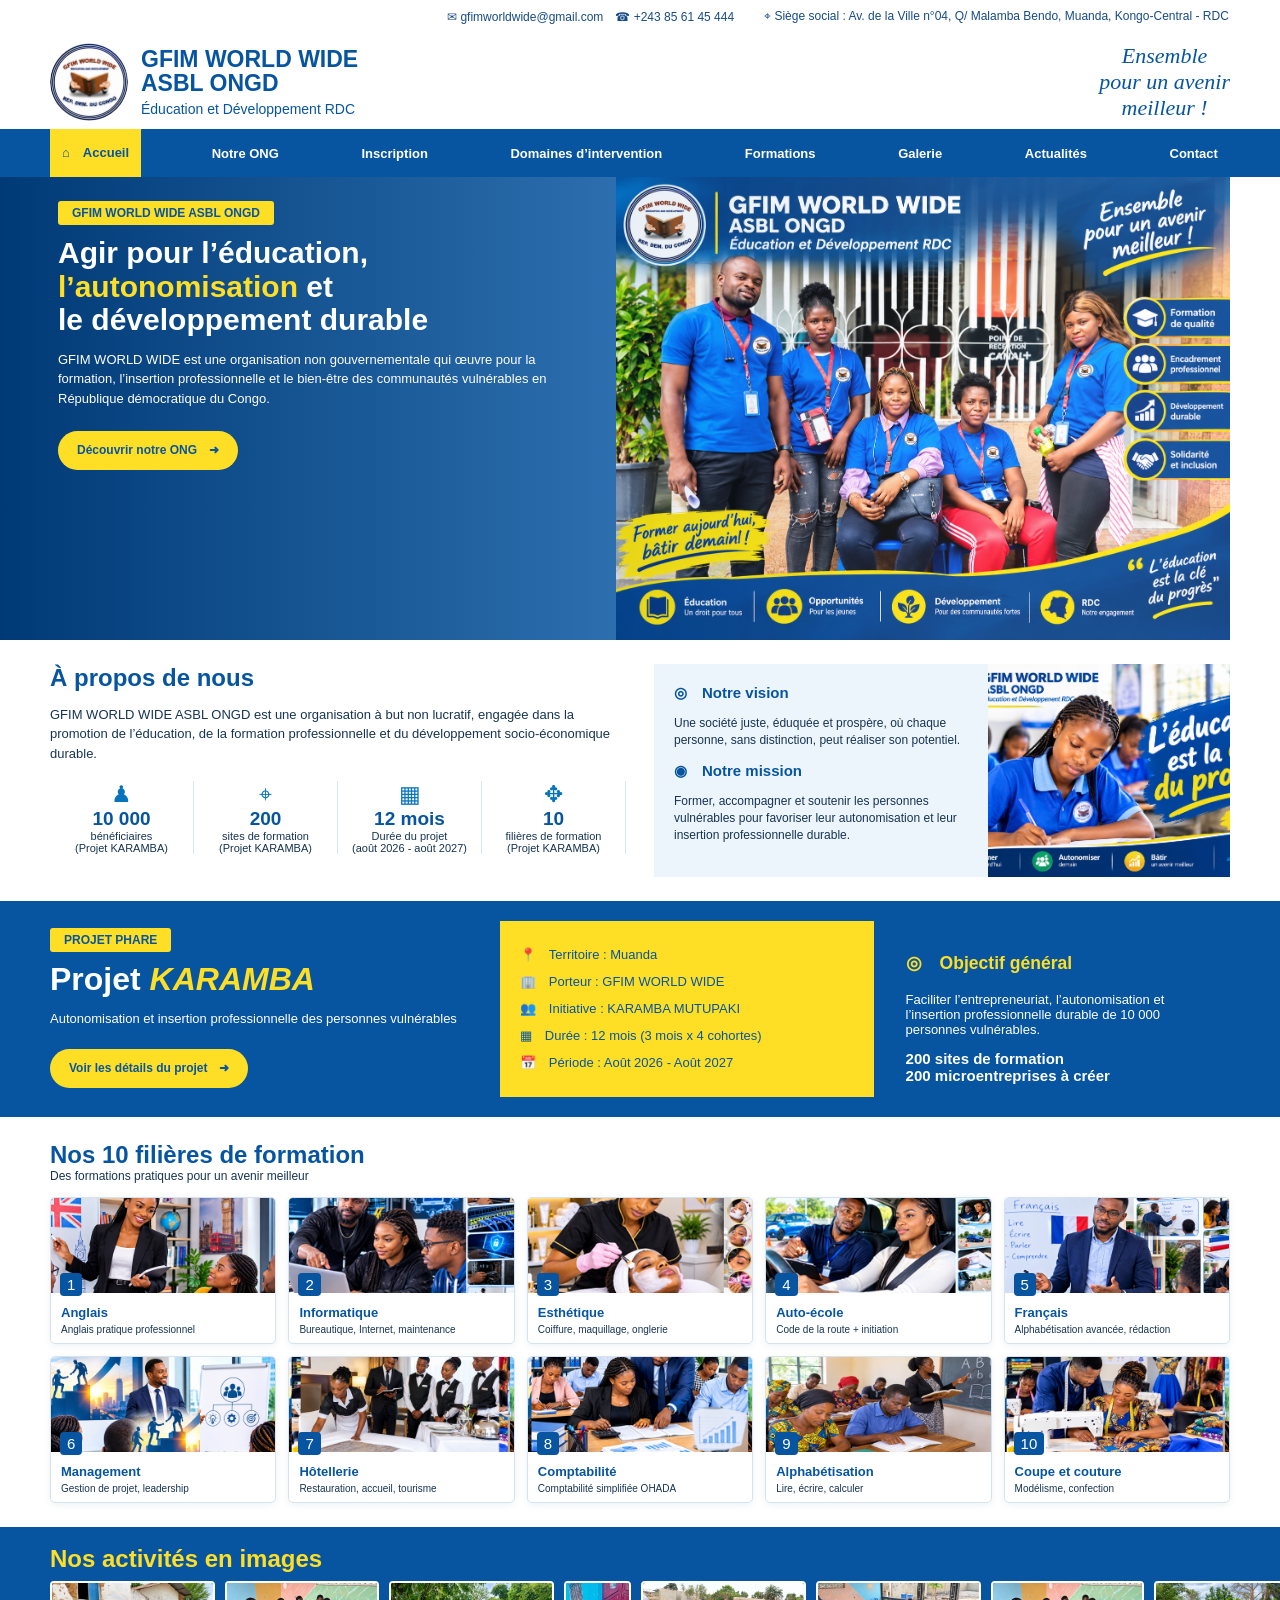
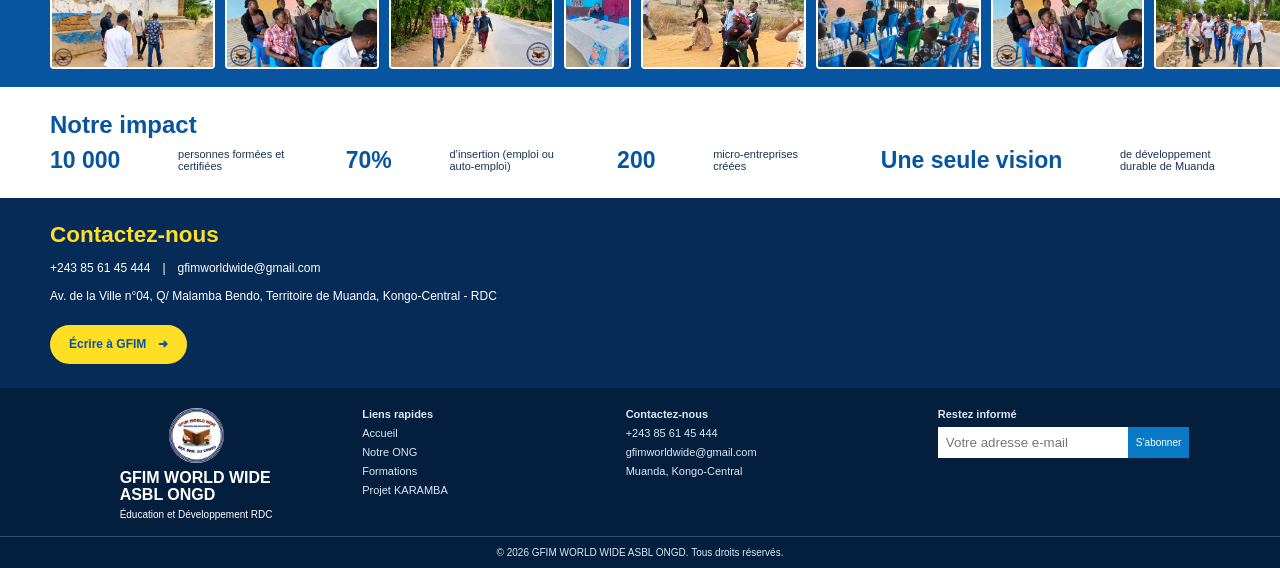
==== index.html @ 4b0d891b "Update index.html" ====
<!doctype html>
<html lang="fr">
    <head><meta charset="utf-8"><meta name="viewport" content="width=device-width,initial-scale=1">
        <meta name="theme-color" content="#0755a0"><title>GFIM WORLD WIDE | ASBL ONGD</title><link rel="stylesheet" href="css/style.css">
    </head>
    <body>
<div class="top"><div>✉ gfimworldwide@gmail.com　☎ +243 85 61 45 444</div>
<div>⌖ Siège social : Av. de la Ville n°04, Q/ Malamba Bendo, Muanda, Kongo-Central - RDC</div>
</div>
<header>
    <div class="head container">
        <a class="brand" href="#accueil">
        <img src="assets/logo-gfim.jpg">
        <span><b>GFIM WORLD WIDE<br>ASBL ONGD</b><small>Éducation et Développement RDC</small></span>
    </a>
    <div class="slogan">Ensemble<br>pour un avenir<br>meilleur !</div>
</div>
<nav>
    <div class="container navlinks">
        <a class="active" href="#accueil">⌂　Accueil</a>
        <a href="#ong">Notre ONG</a>
        <a href="inscription.html">Inscription</a>
        <a href="#domaines">Domaines d’intervention</a>
        <a href="#domaines">Formations</a>
        <a href="#galerie">Galerie</a>
        <a href="#actualites">Actualités</a>
        <a href="#contact">Contact</a>
    </div>
</nav>
</header>
<main id="accueil"><section class="hero">
    <div class="container hero-inner">
        <div class="hero-copy">
            <label>GFIM WORLD WIDE ASBL ONGD</label>
            <h1>Agir pour l’éducation,<br><em>l’autonomisation</em> et<br>le développement durable</h1>
            <p>GFIM WORLD WIDE est une organisation non gouvernementale qui œuvre pour la formation, 
                l’insertion professionnelle et le bien-être des communautés vulnérables en République démocratique du Congo.
            </p>
            <a class="btn" href="#ong">Découvrir notre ONG　➜</a>
        </div>
        <div class="hero-photo">
            <img src="assets/activite-1.jpg" alt="Équipe GFIM">
        </div>
    </div>
</section>
<section class="about container section" id="ong"><div class="about-text">
    <h2>À propos de nous</h2>
    <p>GFIM WORLD WIDE ASBL ONGD est une organisation à but non lucratif, 
        engagée dans la promotion de l’éducation, de la formation professionnelle et du développement socio-économique durable.
    </p>
    <div class="stats"><div>♟<b>10 000</b>
        <small>bénéficiaires<br>(Projet KARAMBA)</small>
    </div>
    <div>⌖<b>200</b>
        <small>sites de formation<br>(Projet KARAMBA)</small>
    </div>
    <div>▦<b>12 mois</b><small>Durée du projet<br>(août 2026 - août 2027)</small></div>
    <div>✥<b>10</b><small>filières de formation<br>(Projet KARAMBA)</small></div></div></div>
    <div class="mission">
        <div>
            <b>◎　Notre vision</b>
            <p>Une société juste, éduquée et prospère, où chaque personne, sans distinction, peut réaliser son potentiel.</p>
            <b>◉　Notre mission</b>
            <p>Former, accompagner et soutenir les personnes vulnérables pour favoriser leur autonomisation et leur insertion professionnelle durable.</p></div>
            <img src="assets/activites-4.jpg" alt="Activité éducative">
        </div>
        </section>
<section class="project" id="karamba">
    <div class="container projectgrid">
        <div><span class="tag">PROJET PHARE</span><h2>Projet <em>KARAMBA</em></h2>
            <p>Autonomisation et insertion professionnelle des personnes vulnérables</p>
            <a class="btn" href="#contact">Voir les détails du projet　➜</a></div>
            <div class="project-info"><p>📍　Territoire : Muanda</p>
                <p>🏢　Porteur : GFIM WORLD WIDE</p>
                <p>👥　Initiative : KARAMBA MUTUPAKI</p>
                <p>▦　Durée : 12 mois (3 mois x 4 cohortes)</p>
                <p>📅　Période : Août 2026 - Août 2027</p></div>
                <div class="project-goal"><h3>◎　Objectif général</h3>
                    <p>Faciliter l’entrepreneuriat, l’autonomisation et l’insertion professionnelle durable de 10 000 personnes vulnérables.</p>
                    <b>200 sites de formation<br>200 microentreprises à créer</b>
                </div>
            </div>
        </section>
<section class="container section courses" id="domaines">
    <h2>Nos 10 filières de formation</h2>
    <p class="sub">Des formations pratiques pour un avenir meilleur</p>
    <div class="course-grid">
        <article>
            <img src="assets/formation-01.jpg" alt="Formation Anglais">
            <div><span>1</span><h3>Anglais</h3><p>Anglais pratique professionnel</p>
            </div>
        </article>
        <article>
            <img src="assets/formation-02.jpg" alt="Formation Informatique">
            <div><span>2</span><h3>Informatique</h3>
                <p>Bureautique, Internet, maintenance</p>
            </div>
        </article>
        <article><img src="assets/formation-03.jpg" alt="Formation Esthétique">
            <div><span>3</span><h3>Esthétique</h3>
                <p>Coiffure, maquillage, onglerie</p>
            </div>
        </article>
        <article>
            <img src="assets/formation-04.jpg" alt="Formation Auto-école">
            <div><span>4</span><h3>Auto-école</h3>
                <p>Code de la route + initiation</p>
            </div>
        </article>
        <article>
            <img src="assets/formation-05.jpg" alt="Formation Français">
            <div><span>5</span><h3>Français</h3>
                <p>Alphabétisation avancée, rédaction</p>
            </div>
        </article>
        <article>
            <img src="assets/formation-06.jpg" alt="Formation Management">
            <div><span>6</span><h3>Management</h3>
                <p>Gestion de projet, leadership</p>
            </div>
        </article>
        <article>
            <img src="assets/formation-07.jpg" alt="Formation Hôtellerie">
            <div><span>7</span><h3>Hôtellerie</h3>
                <p>Restauration, accueil, tourisme</p>
            </div>
        </article>
        <article>
            <img src="assets/formation-08.jpg" alt="Formation Comptabilité">
            <div><span>8</span><h3>Comptabilité</h3>
                <p>Comptabilité simplifiée OHADA</p>
            </div>
        </article>
        <article>
            <img src="assets/formation-09.jpg" alt="Formation Alphabétisation">
            <div>
                <span>9</span><h3>Alphabétisation</h3>
                <p>Lire, écrire, calculer</p>
            </div>
        </article>
        <article>
            <img src="assets/formation-10.jpg" alt="Formation Coupe et couture">
            <div>
                <span>10</span><h3>Coupe et couture</h3>
                <p>Modélisme, confection</p>
            </div>
        </article>
    </div>
</section>
<section class="gallery" id="galerie" >
    <div class="container"><h2>Nos activités en images</h2>
        <div class="gallery-row" >
            <img src="assets/action-1.jpg" alt="Activité GFIM 1">
            <img src="assets/action-2.jpg" alt="Activité GFIM 2">
            <img src="assets/action-3.jpg" alt="Activité GFIM 3">
            <img src="assets/action-4.jpg" alt="Activité GFIM 4">
            <img src="assets/action-5.jpg" alt="Activité GFIM 5">
            <img src="assets/action-6.jpg" alt="Activité GFIM 6">
            <img src="assets/action-7.jpg" alt="Activité GFIM 7">
            <img src="assets/action-8.jpg" alt="Activité GFIM 7">
            <img src="assets/action-9.jpg" alt="Activité GFIM 7">
            <img src="assets/action-10.jpg" alt="Activité GFIM 7">
            <a class="btn" href="#contact">Voir toute la galerie　➜</a>
        </div>
    </div>
</section>
<section class="impact container section" id="actualites">
    <h2>Notre impact</h2>
    <div>
        <b>10 000</b><span>personnes formées et certifiées</span>
        <b>70%</b><span>d’insertion (emploi ou auto-emploi)</span>
        <b>200</b><span>micro-entreprises créées</span>
        <b>Une seule vision</b>
        <span>de développement durable de Muanda</span>
    </div>
</section>
<section class="contact" id="contact"><div class="container">
    <h2>Contactez-nous</h2>
    <p>+243 85 61 45 444　|　gfimworldwide@gmail.com</p>
    <p>Av. de la Ville n°04, Q/ Malamba Bendo, Territoire de Muanda, Kongo-Central - RDC</p>
    <a class="btn" href="mailto:gfimworldwide@gmail.com">Écrire à GFIM　➜</a>
</div>
</section>
</main>
<footer>
    <div class="container foot">
        <div class="brand">
            <img src="assets/logo-gfim.jpg">
            <span><b>GFIM WORLD WIDE<br>ASBL ONGD</b>
                <small>Éducation et Développement RDC</small>
            </span>
        </div>
        <div>
            <b>Liens rapides</b>
            <a href="#accueil">Accueil</a>
            <a href="#ong">Notre ONG</a>
            <a href="#domaines">Formations</a>
            <a href="#karamba">Projet KARAMBA</a>
        </div>
        <div>
            <b>Contactez-nous</b>
            <span>+243 85 61 45 444</span>
            <span>gfimworldwide@gmail.com</span>
            <span>Muanda, Kongo-Central</span>
        </div>
        <div>
            <b>Restez informé</b>
            <form>
                <input type="email" placeholder="Votre adresse e-mail">
                <button type="button">S’abonner</button>
            </form>
        </div>
    </div>
    <div class="copyright">© 2026 GFIM WORLD WIDE ASBL ONGD. Tous droits réservés.</div>
</footer>
<script src="script.js"></script>
</body>
</html>
---- css/style.css ----
*{box-sizing:border-box}body{margin:0;font:15px Arial,sans-serif;color:#173454}a{text-decoration:none}.container{width:min(1180px,94%);margin:auto}.top{padding:9px 4%;display:flex;justify-content:flex-end;gap:30px;color:#174b87;font-size:12px}.head{height:94px;display:flex;align-items:center;justify-content:space-between}.brand{display:flex;align-items:center;gap:13px;color:#0755a0}.brand img{width:78px;height:78px;border-radius:50%;object-fit:cover}.brand b{font-size:23px;line-height:1.05}.brand small{display:block;font-size:14px;margin-top:6px}.slogan{font:italic 22px cursive;color:#0755a0;text-align:center}nav{background:#0755a0;color:white}.navlinks{display:flex;justify-content:space-between;align-items:center}.navlinks a{color:white;padding:15px 12px;font-size:13px;font-weight:bold}.navlinks .active{background:#ffdf25;color:#0755a0}.hero{background:linear-gradient(90deg,#003a76 0%,#0755a0d9 48%,#0755a000 75%),url('assets/activite-2.jpg') center/cover;min-height:280px;color:white}.hero-inner{display:grid;grid-template-columns:48% 52%;min-height:280px;align-items:stretch}.hero-copy{padding:26px 20px 24px 8px}.hero-copy label,.tag{background:#ffdf25;color:#0755a0;padding:5px 14px;font-weight:bold;border-radius:3px;font-size:12px}.hero h1{font-size:30px;line-height:1.12;margin:16px 0 8px}.hero h1 em{color:#ffdf25;font-style:normal}.hero p{font-size:13px;line-height:1.5;max-width:500px}.hero-photo img{width:100%;height:100%;object-fit:cover;opacity:.9}.btn{display:inline-block;background:#ffdf25;color:#0755a0;padding:11px 19px;border-radius:24px;font-weight:bold;font-size:12px;margin-top:10px}.section{padding:24px 0}.about{display:grid;grid-template-columns:1fr 1fr;gap:28px}.about h2,.courses h2,.gallery h2,.impact h2{font-size:24px;color:#0755a0;margin:0 0 8px}.about-text>p{line-height:1.5;font-size:13px}.stats{display:grid;grid-template-columns:repeat(4,1fr);margin-top:18px}.stats div{text-align:center;border-right:1px solid #dce5ee;color:#0873bd;font-size:23px}.stats b,.stats small{display:block}.stats b{font-size:19px;color:#0755a0}.stats small{font-size:11px;color:#173454}.mission{background:#edf5fc;display:grid;grid-template-columns:1fr 42%;align-items:stretch}.mission>div{padding:20px}.mission b{color:#0755a0}.mission p{font-size:12px;line-height:1.45}.mission img{width:100%;height:100%;object-fit:cover;min-height:180px}.project{background:#0755a0;color:white}.projectgrid{display:grid;grid-template-columns:1.15fr 1fr .9fr;gap:20px;align-items:center;padding:20px 0}.project h2{font-size:32px;margin:14px 0 5px}.project h2 em{color:#ffdf25}.project p{font-size:13px}.project-info{background:#ffdf25;color:#0755a0;padding:16px 20px;font-size:12px}.project-info p{margin:9px 0}.project-goal{padding:12px}.project-goal h3{color:#ffdf25}.courses h2{margin-bottom:0}.sub{margin:0 0 14px;font-size:12px}.course-grid{display:grid;grid-template-columns:repeat(5,1fr);gap:12px}.course-grid article{border:1px solid #d6e3ee;border-radius:5px;overflow:hidden;box-shadow:0 2px 7px #12466b12}.course-grid img{width:100%;height:95px;object-fit:cover;display:block}.course-grid article>div{padding:8px 10px;position:relative}.course-grid article span{position:absolute;left:9px;top:-20px;background:#0755a0;color:white;border-radius:4px;padding:3px 7px}.course-grid h3{font-size:13px;color:#0755a0;margin:4px 0}.course-grid p{font-size:10px;margin:0}.gallery{background:#0755a0;color:white;padding:18px 0}.gallery h2{color:#ffdf25}.gallery-row{display:flex;gap:10px;align-items:center}.gallery-row img{width:14%;height:88px;object-fit:cover;border:2px solid #fff;border-radius:4px}.gallery-row .btn{margin-left:auto;white-space:nowrap}.impact>div{display:flex;justify-content:space-between;align-items:center;gap:15px}.impact b{font-size:23px;color:#0755a0}.impact span{font-size:11px;max-width:110px}.contact{background:#062b57;color:white;padding:24px 0}.contact h2{margin:0;color:#ffdf25}.contact p{font-size:12px}footer{background:#041e3d;color:#d9e7f4;padding:20px 0 0}.foot{display:grid;grid-template-columns:1.2fr 1fr 1.2fr 1.2fr;gap:20px}.foot>div{display:flex;flex-direction:column;gap:7px;font-size:11px}.foot a{color:#d9e7f4}.foot .brand{color:white}.foot .brand img{width:55px;height:55px}.foot .brand b{font-size:16px}.foot .brand small{font-size:10px}.foot form{display:flex}.foot input{min-width:0;width:65%;padding:8px;border:0}.foot button{background:#087ac5;color:white;border:0;padding:8px;font-size:10px}.copyright{text-align:center;border-top:1px solid #ffffff33;margin-top:16px;padding:10px;font-size:10px}@media(max-width:800px){.top{display:block;text-align:center;font-size:10px}.head{height:auto;padding:10px 0}.brand b{font-size:17px}.brand img{width:58px;height:58px}.slogan{font-size:16px}.navlinks{overflow-x:auto;justify-content:flex-start}.navlinks a{white-space:nowrap;font-size:11px}.hero-inner{grid-template-columns:1fr}.hero-photo{height:190px}.hero-copy{padding:25px 5px}.hero h1{font-size:27px}.about{grid-template-columns:1fr}.projectgrid{grid-template-columns:1fr}.course-grid{grid-template-columns:repeat(2,1fr)}.gallery-row{flex-wrap:wrap}.gallery-row img{width:30%;height:90px}.gallery-row .btn{margin:8px}.impact>div{display:grid;grid-template-columns:1fr 1fr}.foot{grid-template-columns:1fr 1fr}.mission{grid-template-columns:1fr 40%}}@media(max-width:430px){.slogan{display:none}.stats{grid-template-columns:1fr 1fr;gap:12px}.stats div:nth-child(2){border:0}.course-grid{grid-template-columns:1fr 1fr}.foot{grid-template-columns:1fr}.mission{grid-template-columns:1fr}.mission img{height:160px}.project h2{font-size:28px}}
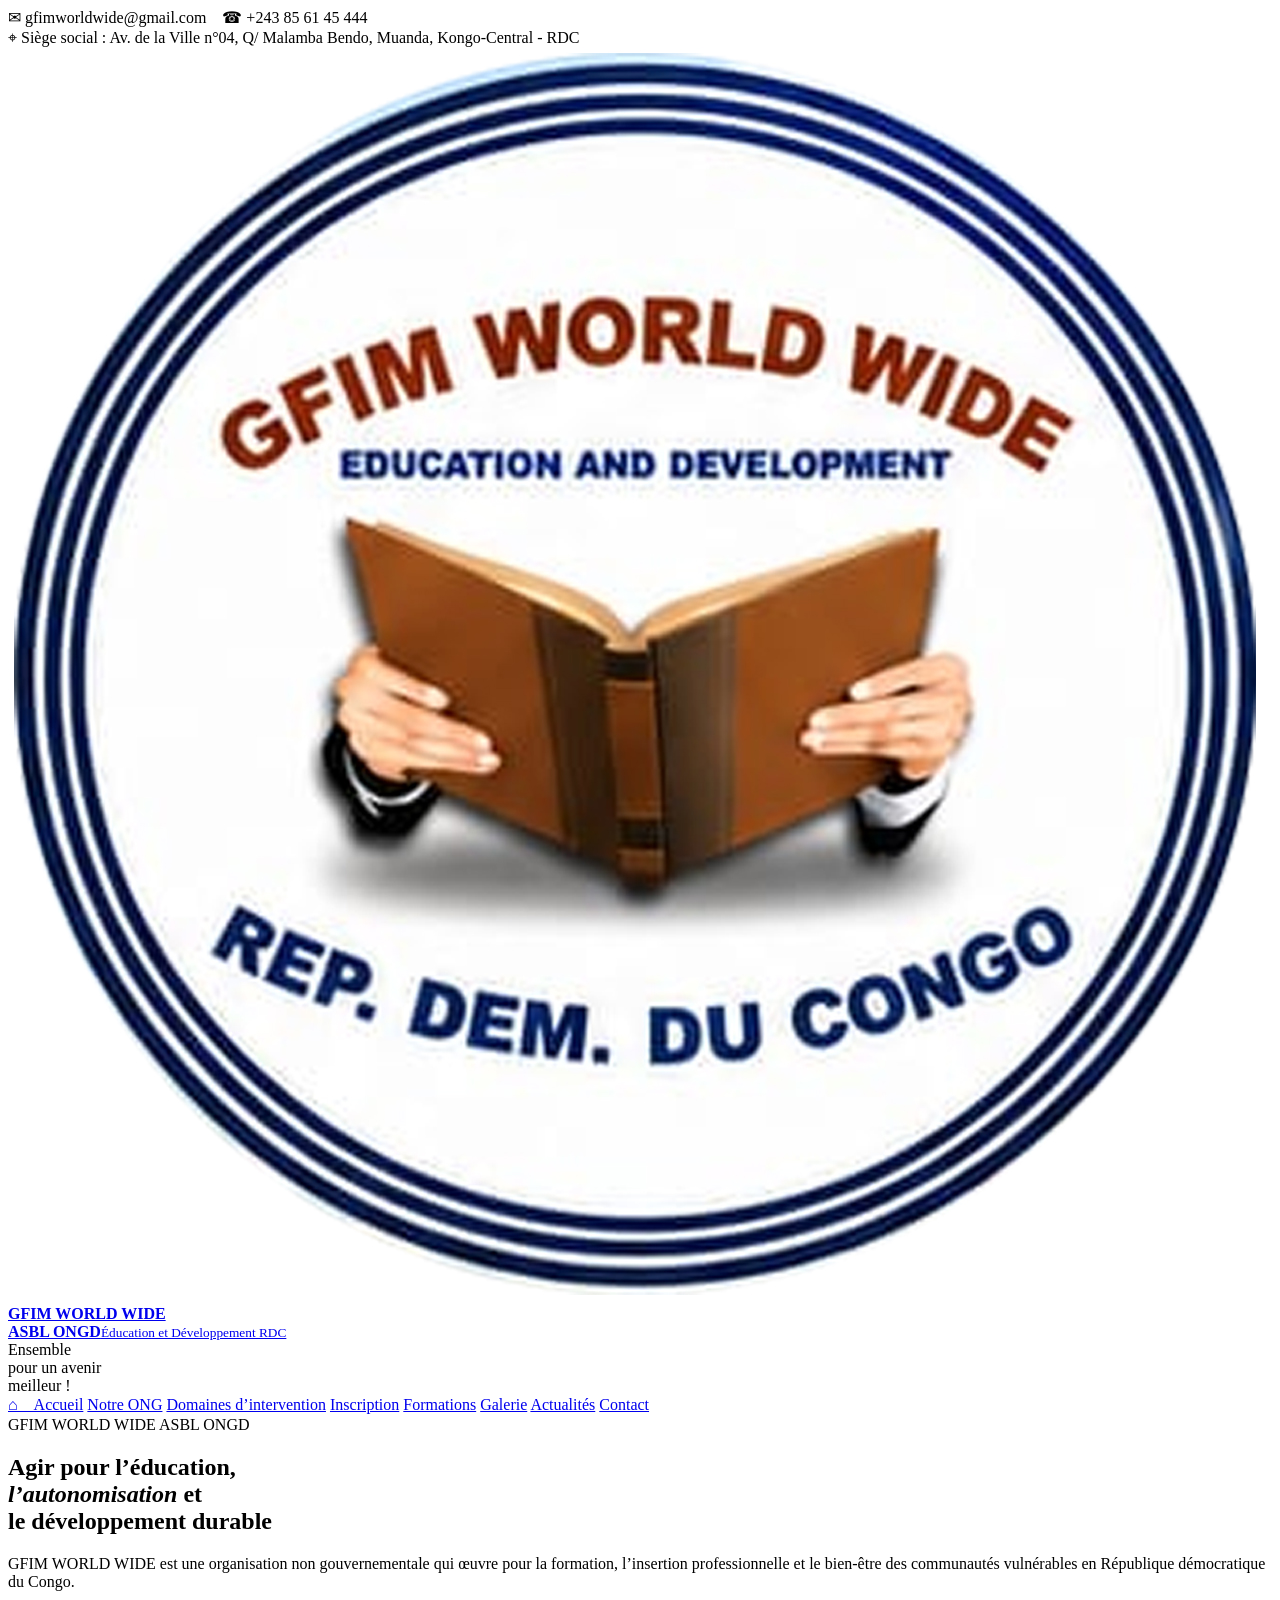
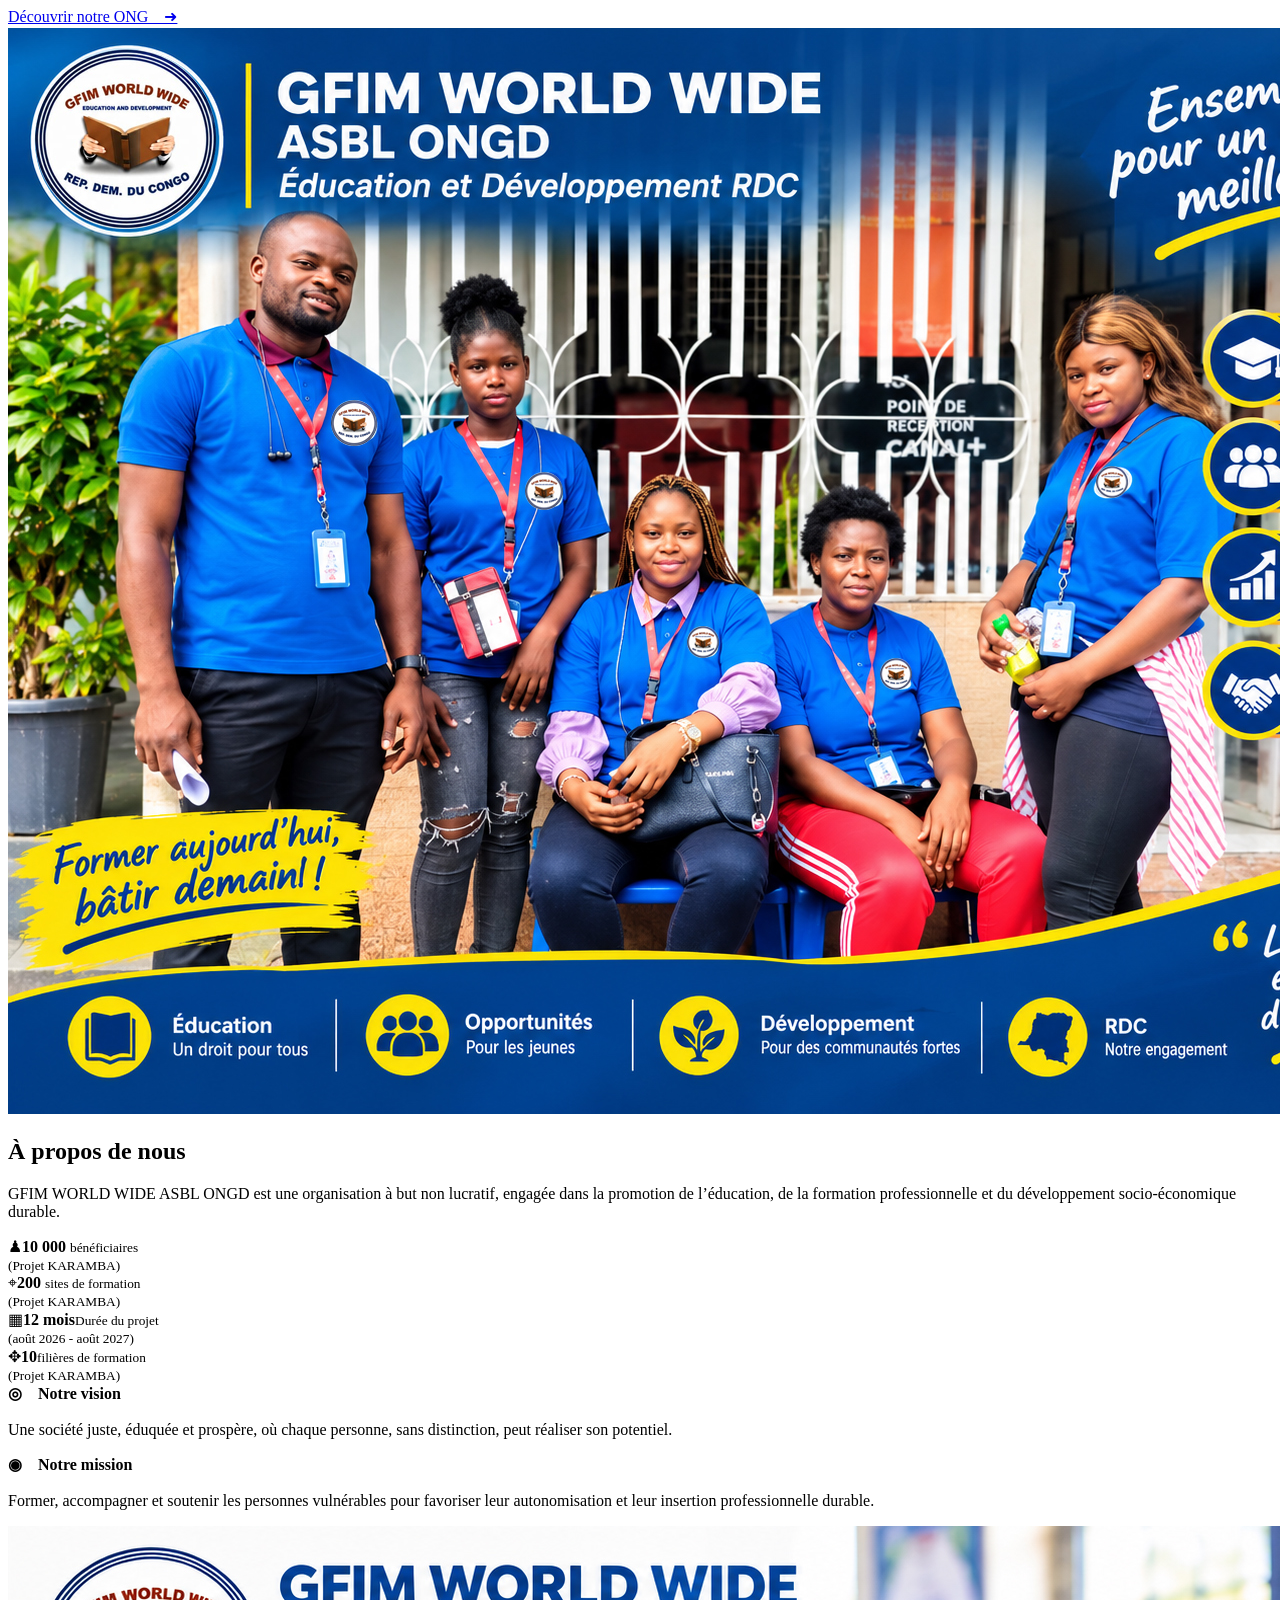
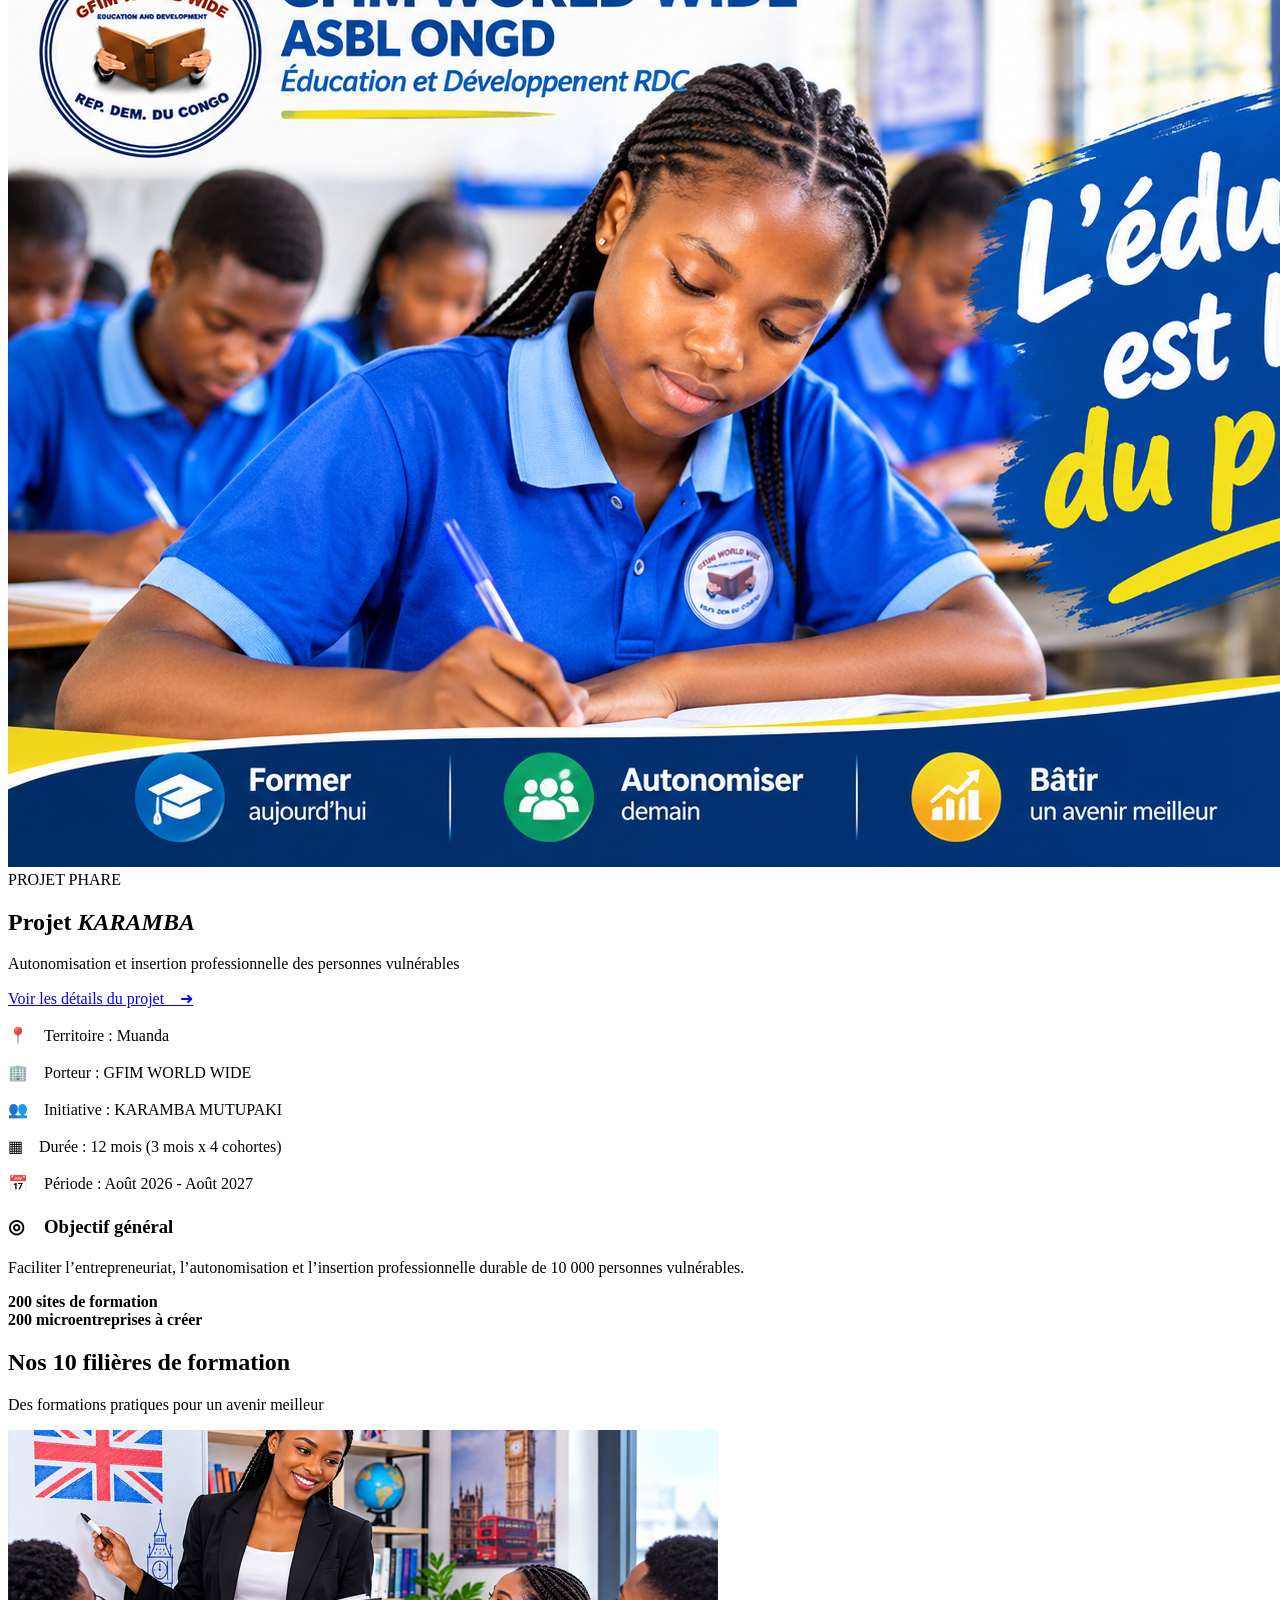
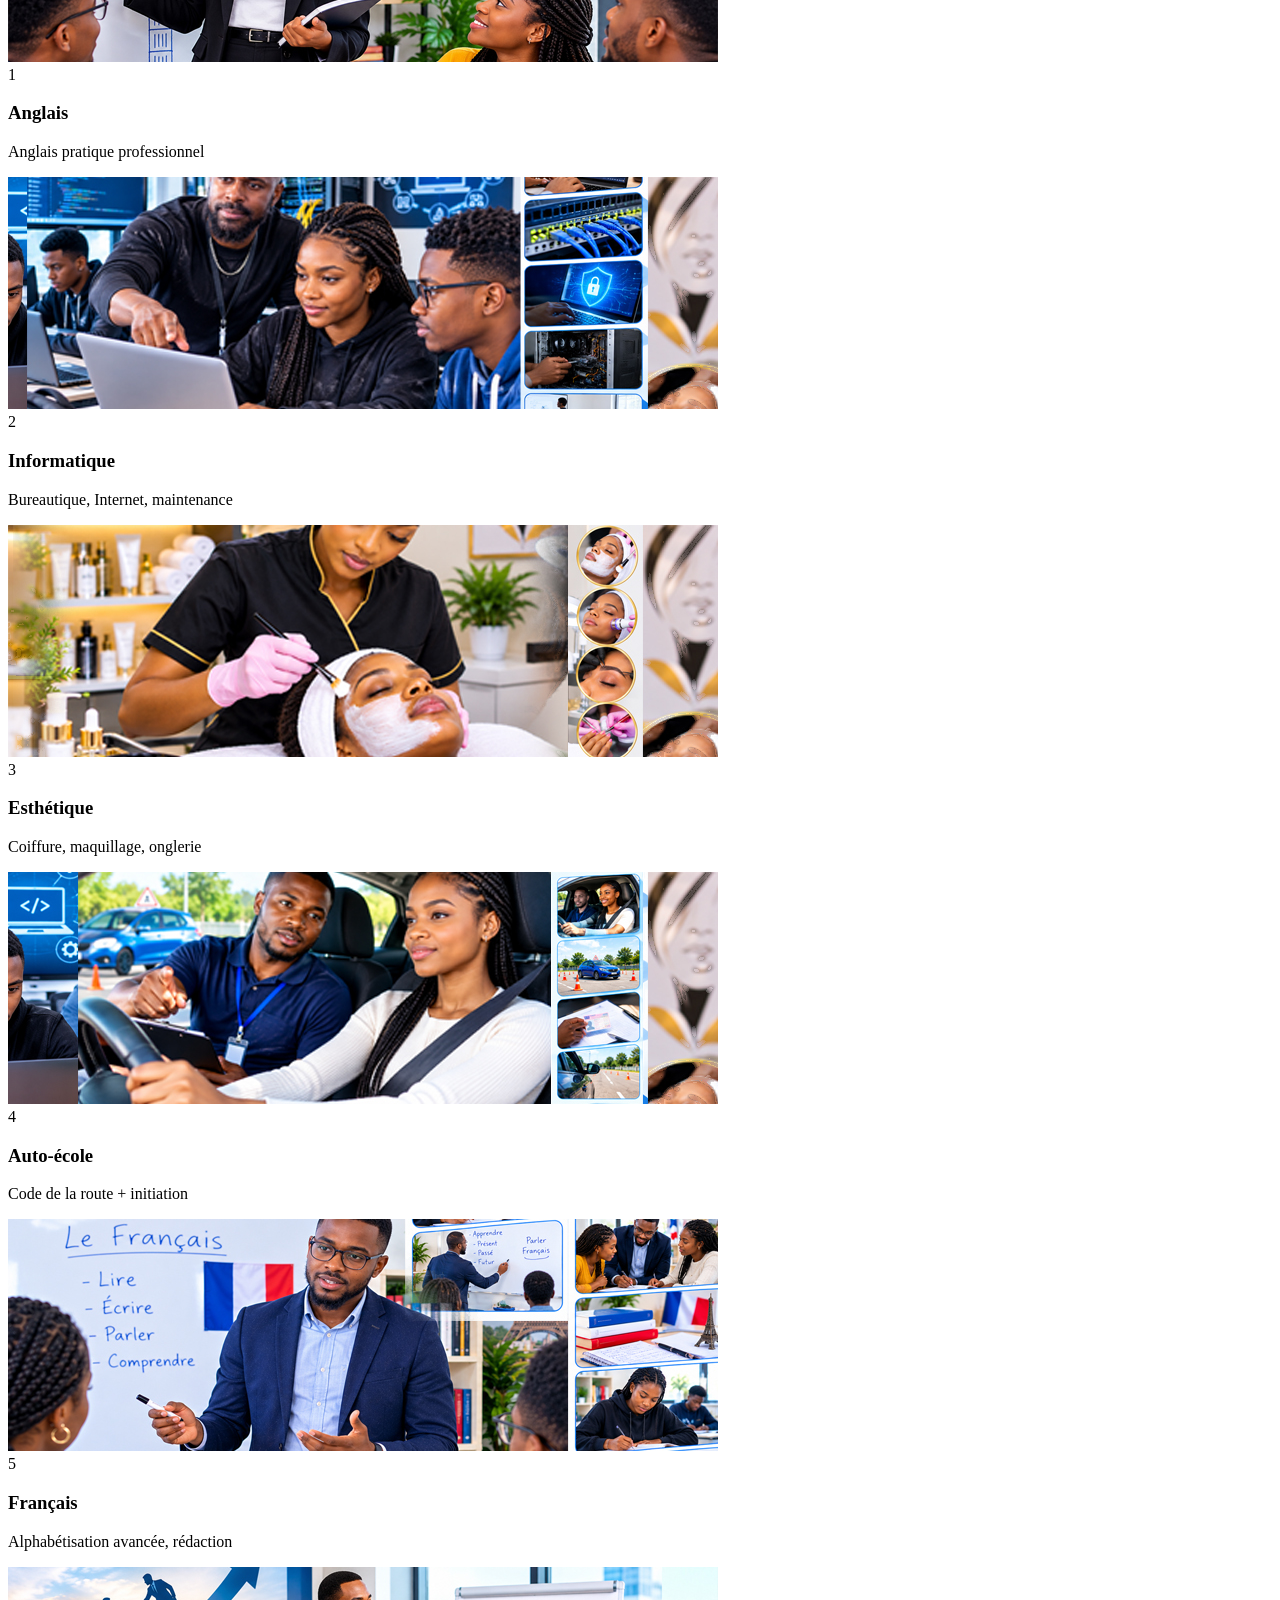
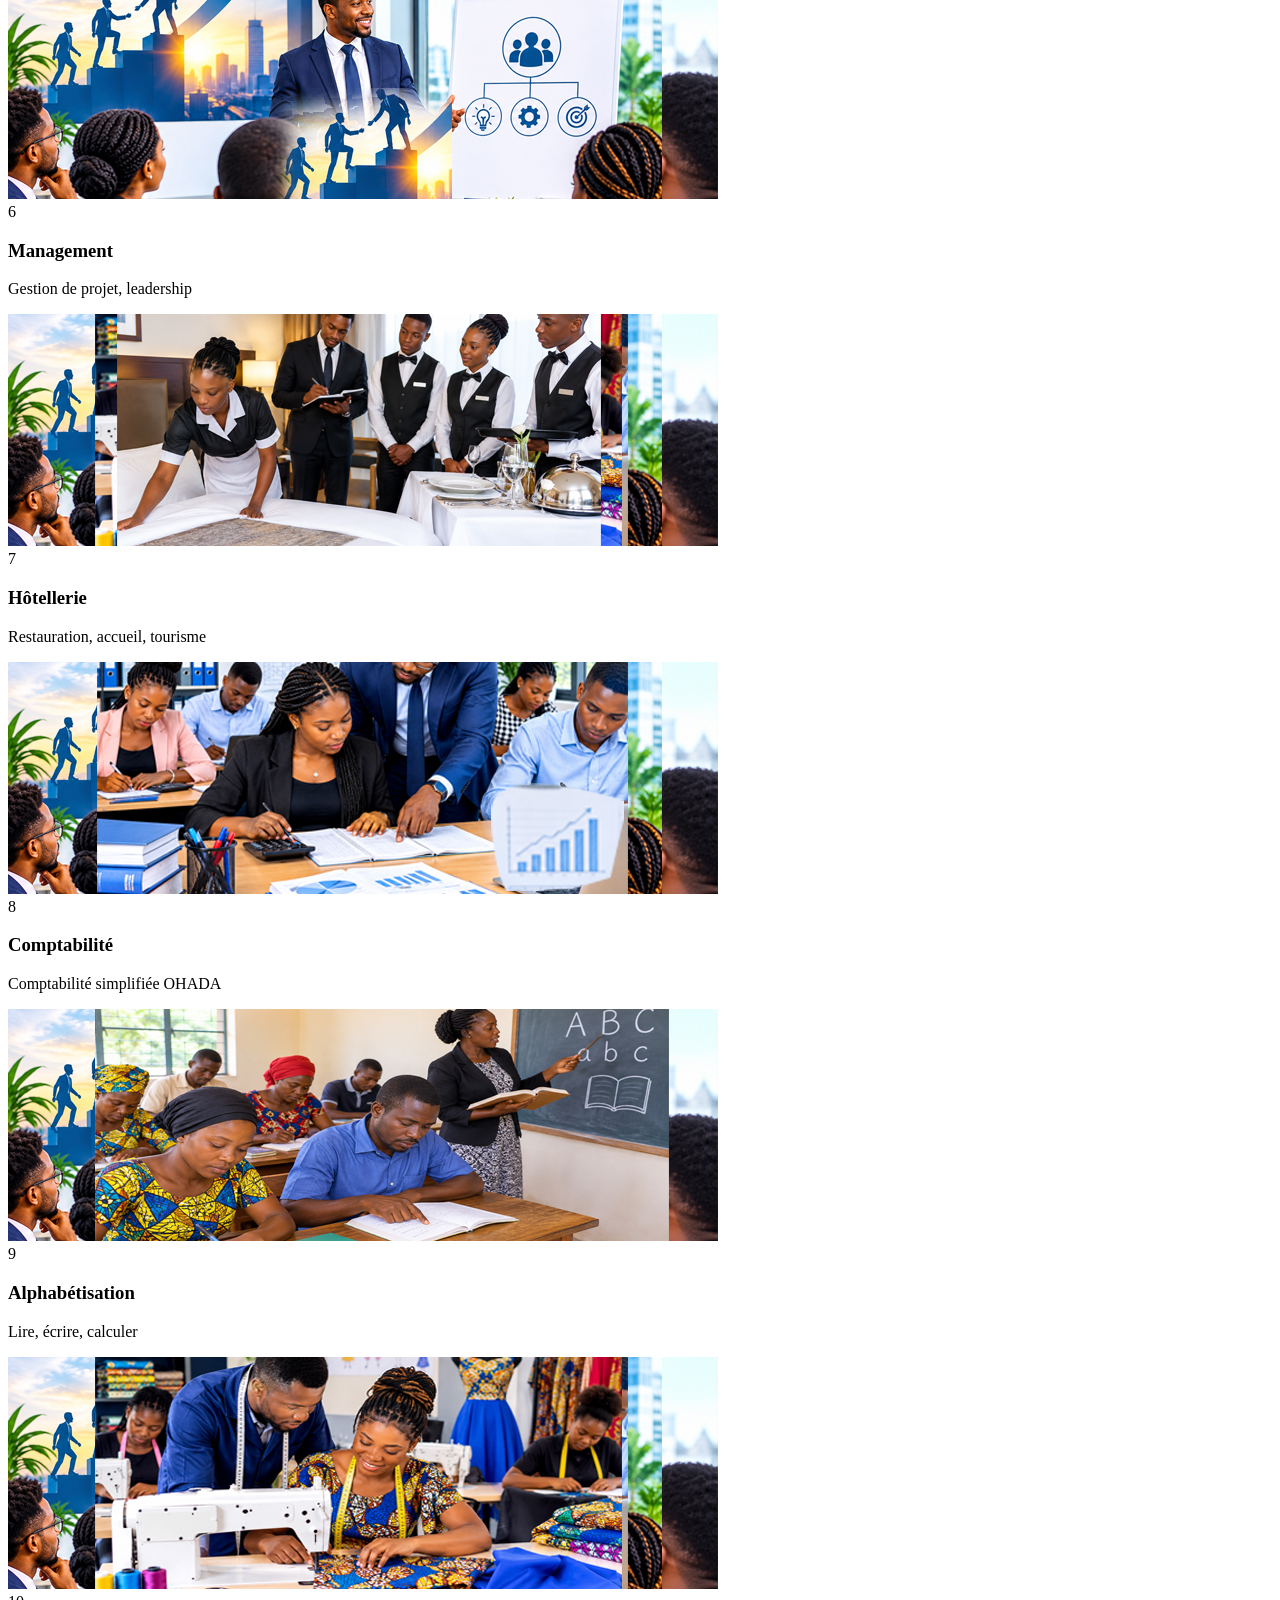
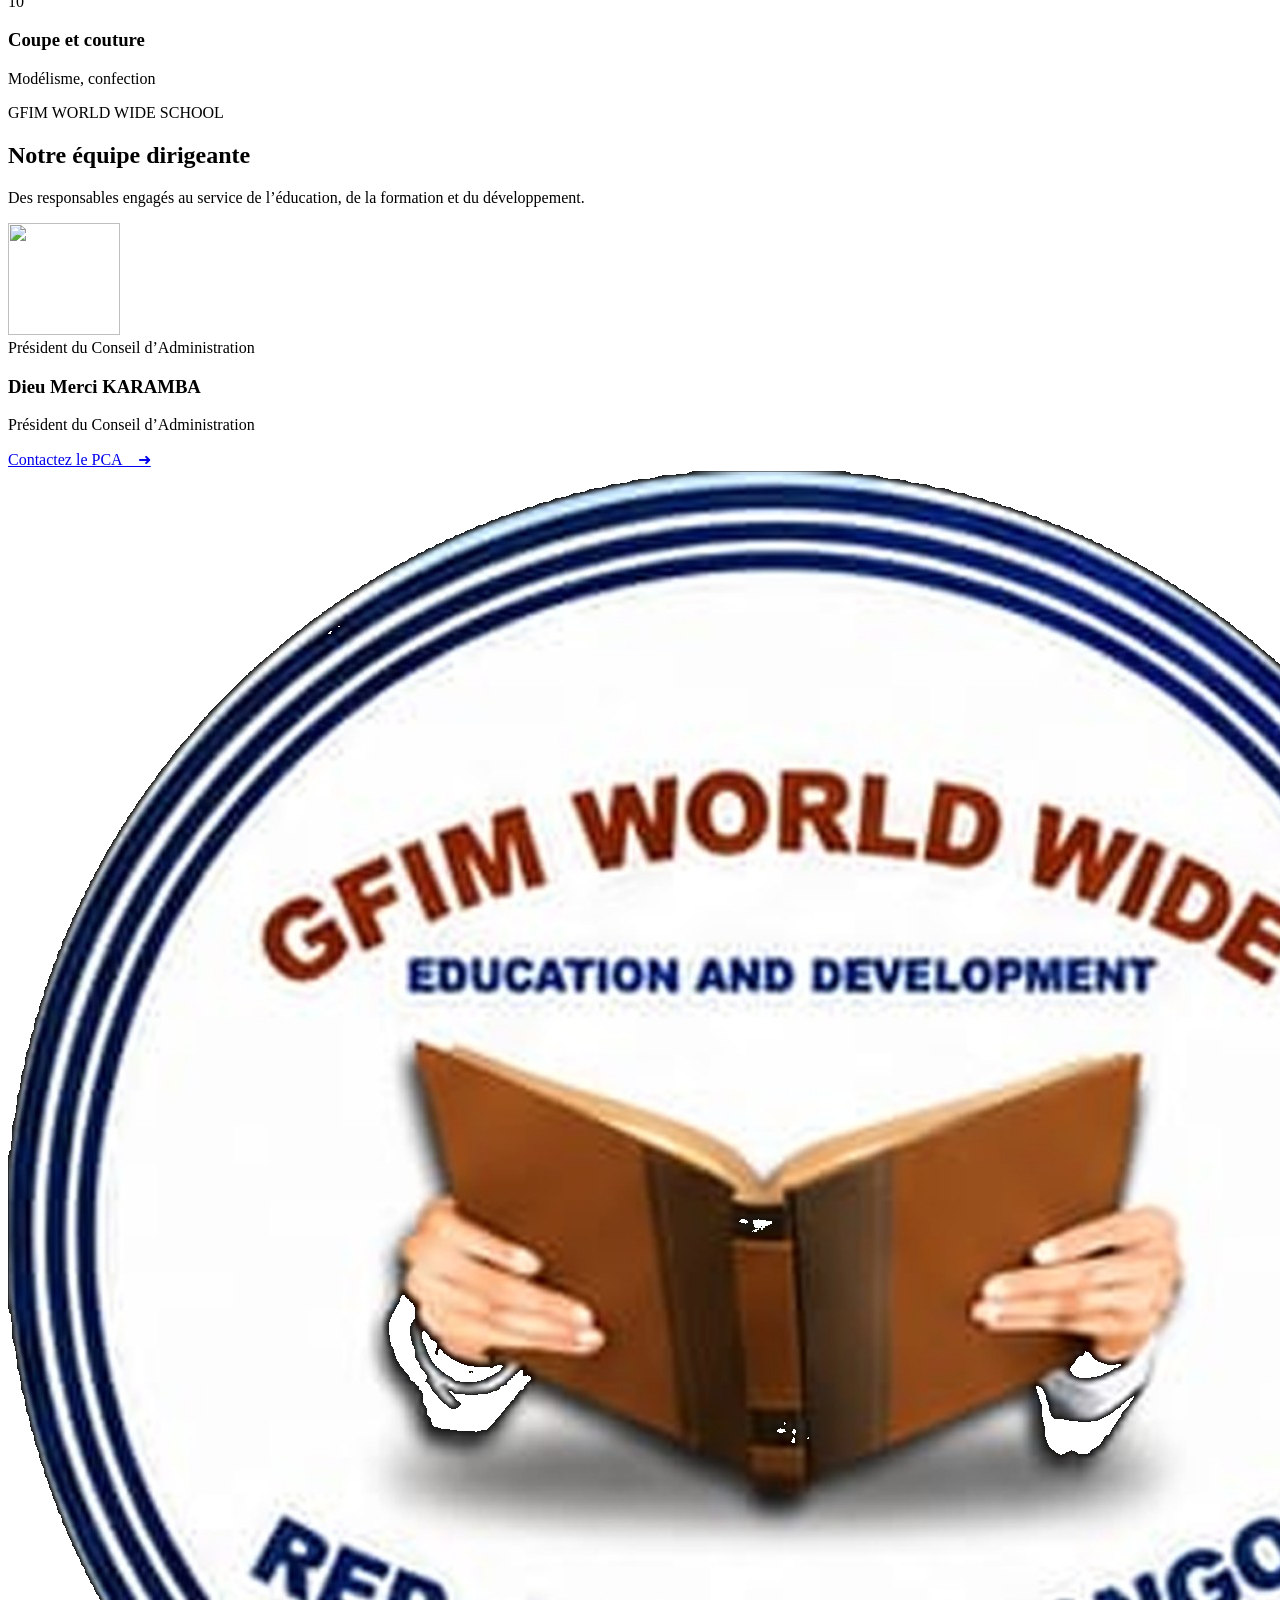
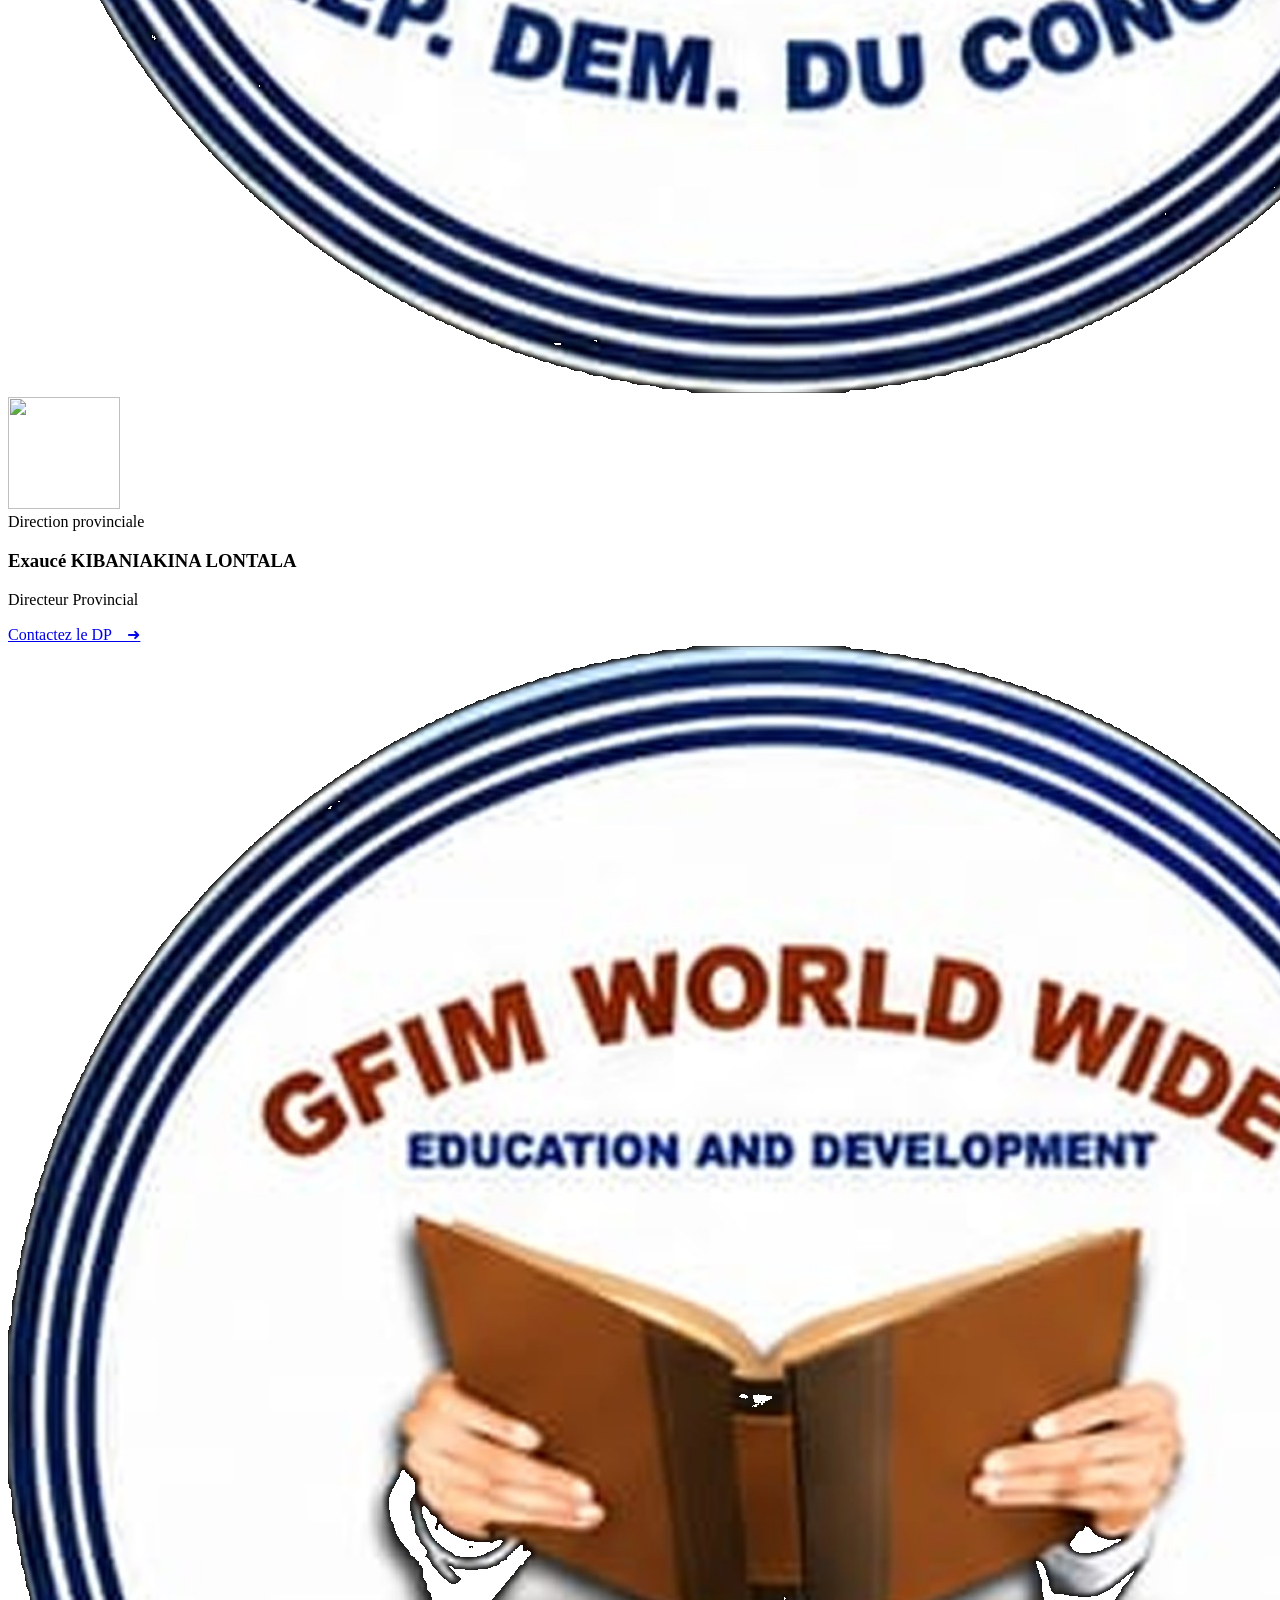
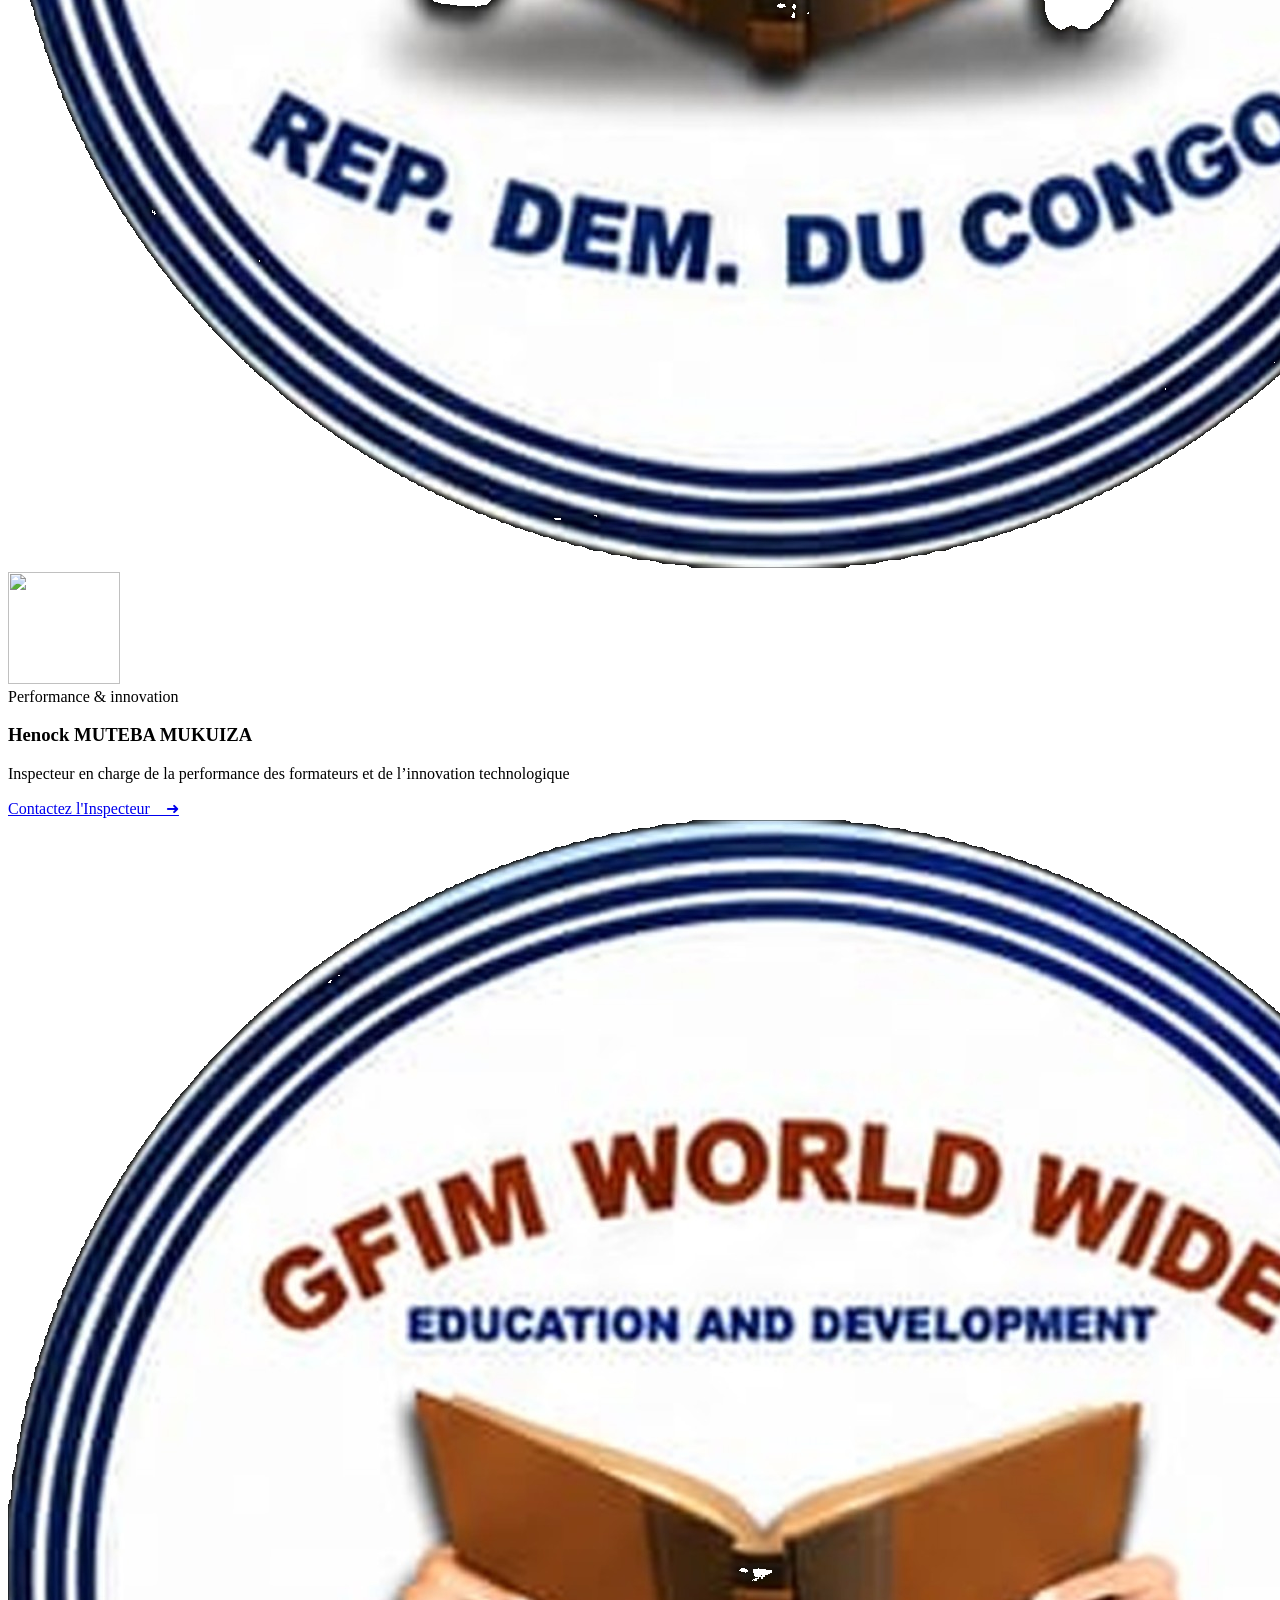
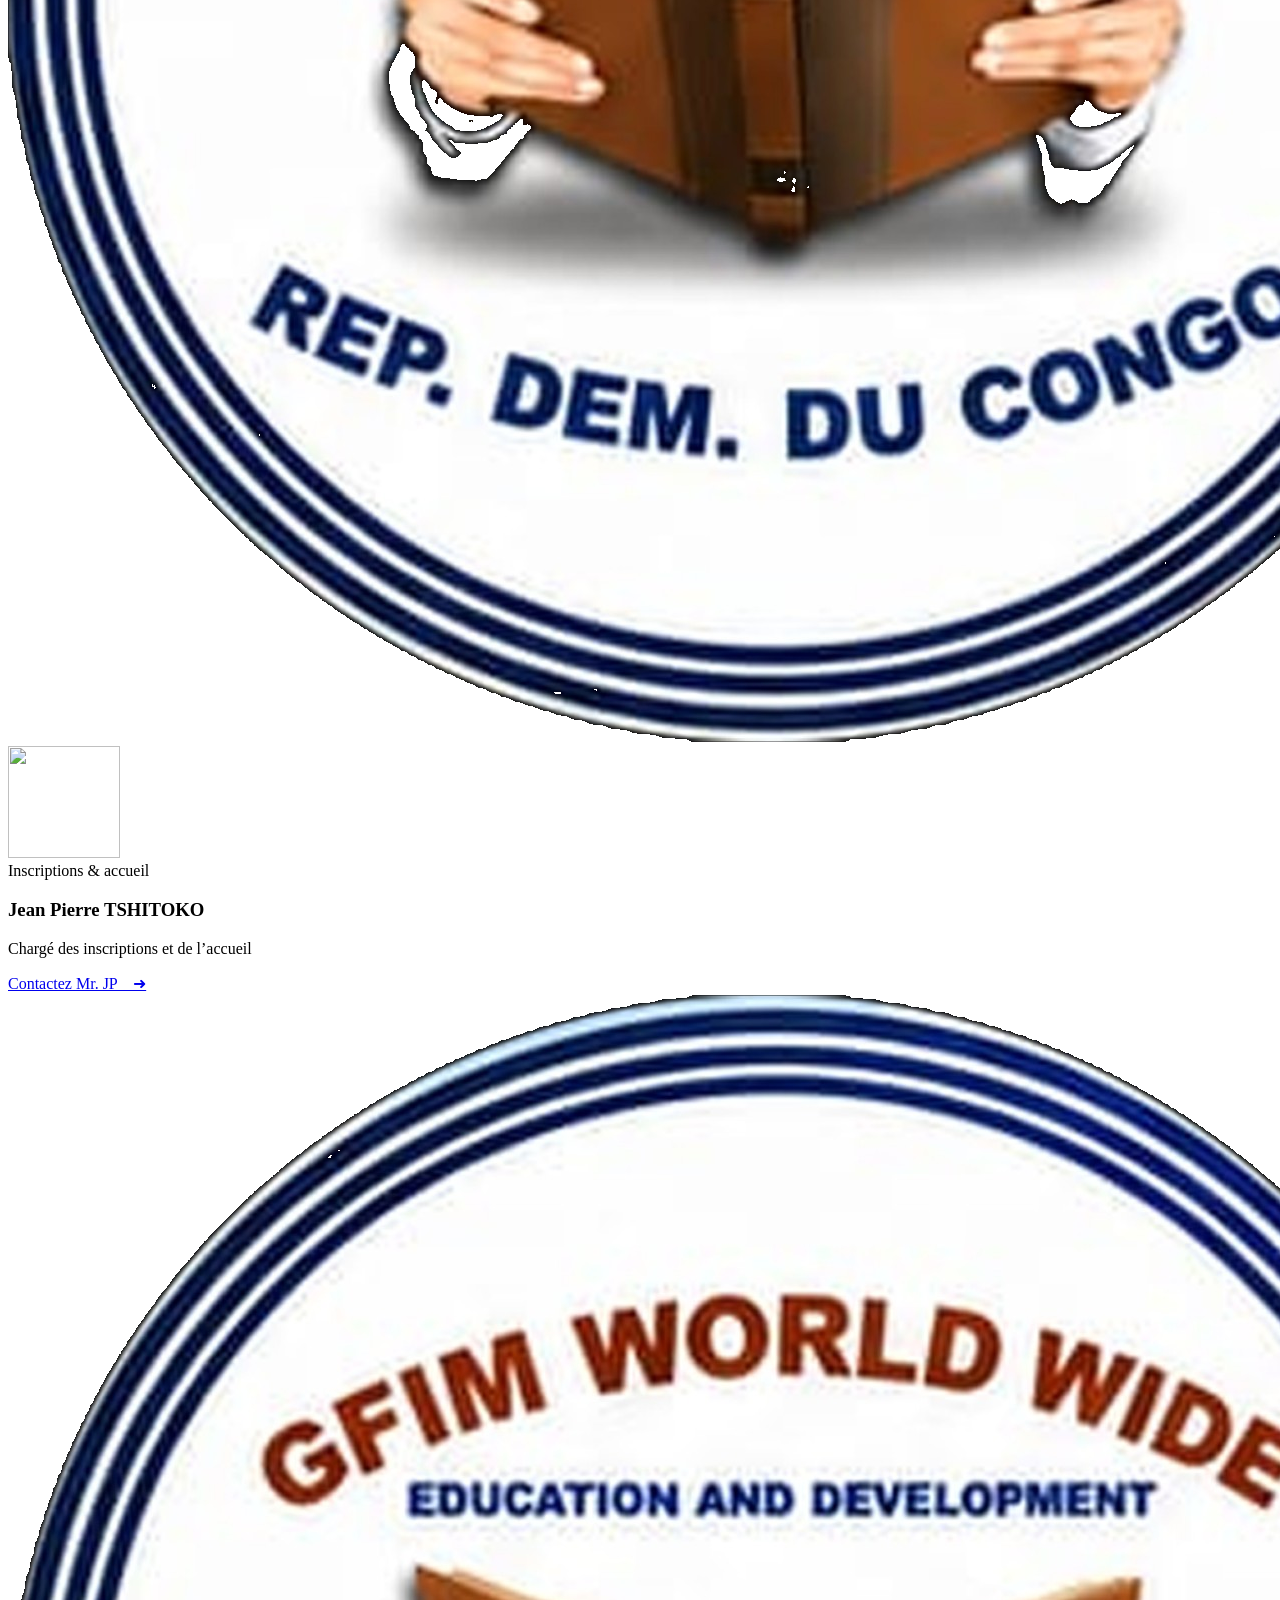
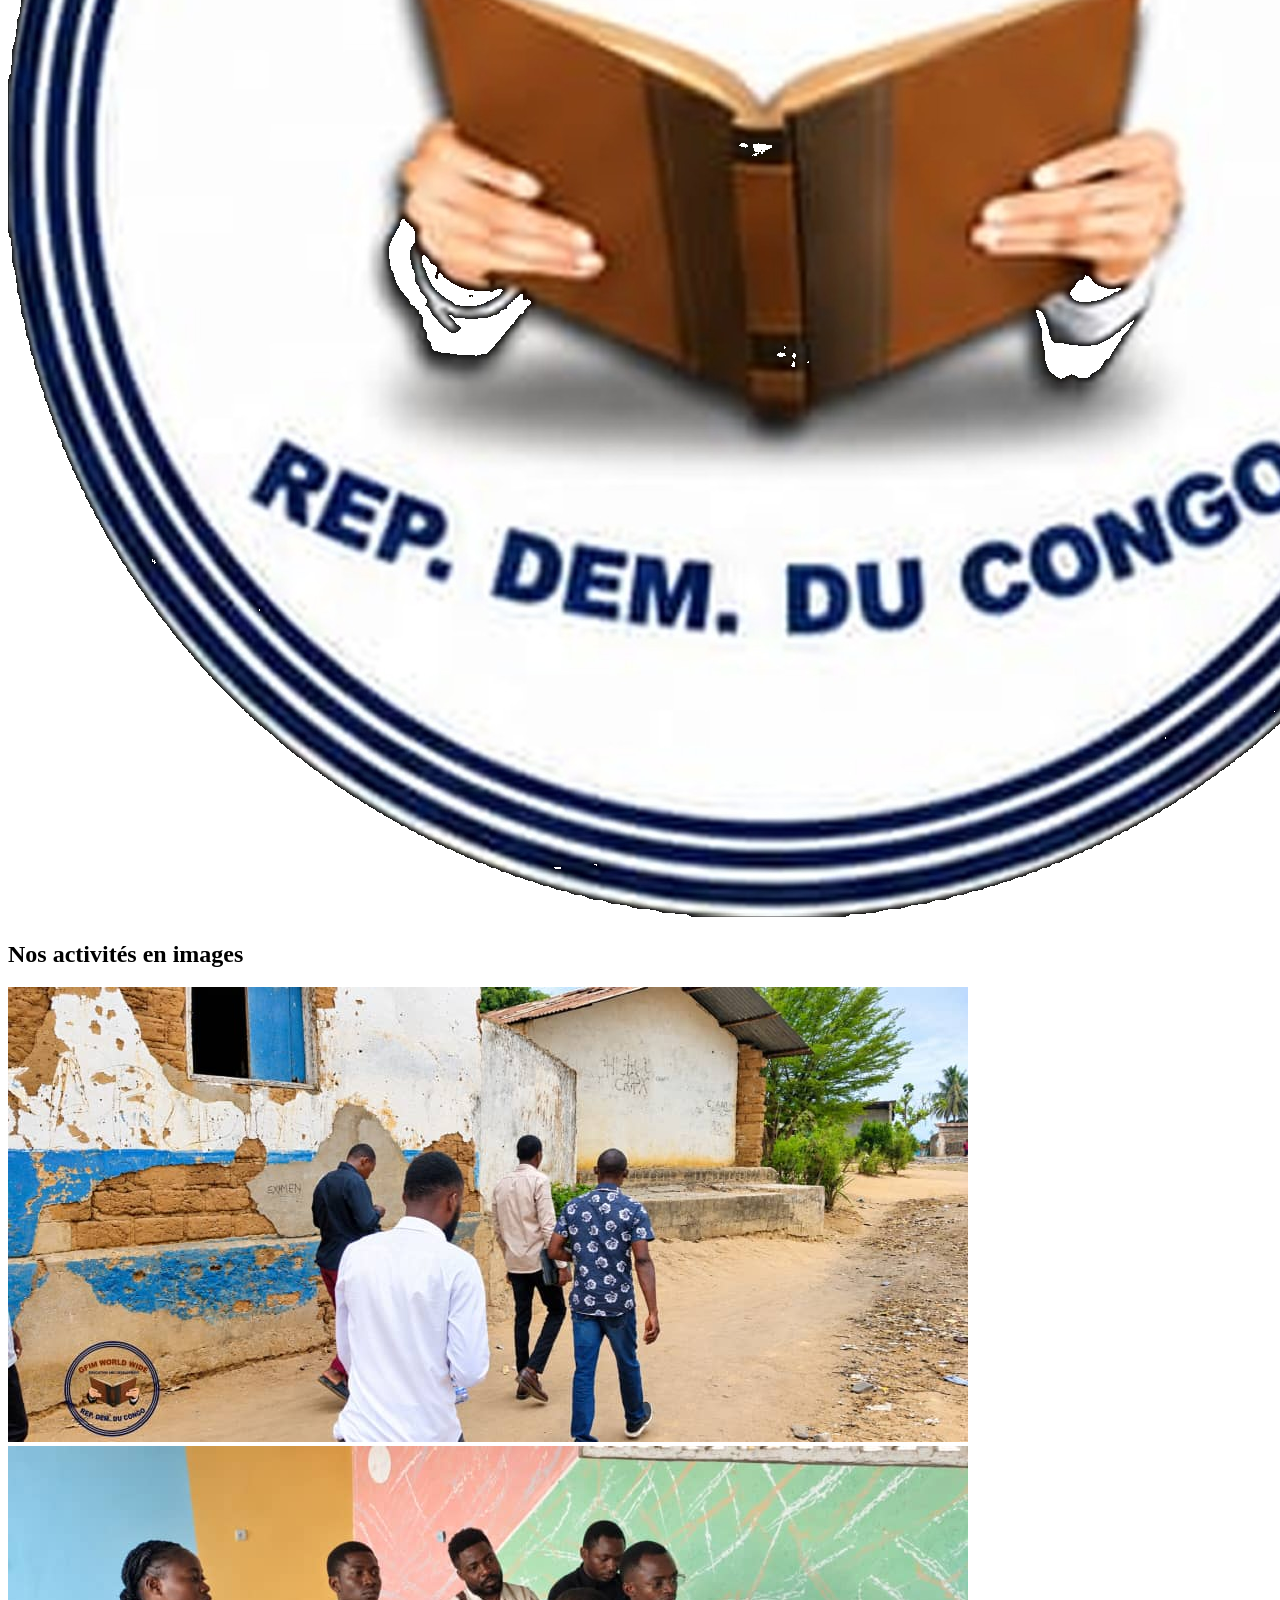
==== commit 97a582ae: "Add files via upload" ====
--- a/index.html
+++ b/index.html
@@ -19,8 +19,8 @@
     <div class="container navlinks">
         <a class="active" href="#accueil">⌂　Accueil</a>
         <a href="#ong">Notre ONG</a>
+        <a href="#domaines">Domaines d’intervention</a>
         <a href="inscription.html">Inscription</a>
-        <a href="#domaines">Domaines d’intervention</a>
         <a href="#domaines">Formations</a>
         <a href="#galerie">Galerie</a>
         <a href="#actualites">Actualités</a>
@@ -147,6 +147,72 @@
         </article>
     </div>
 </section>
+
+<section id="equipe" class="team-section">
+  <div class="container">
+    <div class="section-heading">
+      <span class="team-kicker">GFIM WORLD WIDE SCHOOL</span>
+      <h2>Notre équipe dirigeante</h2>
+      <p>Des responsables engagés au service de l’éducation, de la formation et du développement.</p>
+    </div>
+
+    <div class="team-grid">
+      <article class="team-card team-president">
+        <div class="team-photo initials">
+            <div class="brand" ><img style="width: 112px;height: 112px;" src="assets/pca.png"></div>
+        </div>
+        
+        <div class="team-content">
+          <span class="team-role">Président du Conseil d’Administration</span>
+          <h3>Dieu Merci KARAMBA</h3>
+          <p>Président du Conseil d’Administration</p>
+          <a class="btn" href="https://wa.me/243856145444">Contactez le PCA　➜</a>
+        </div>
+        <img src="assets/gfim-logo.png" alt="Logo GFIM" class="team-logo">
+      </article>
+
+      <article class="team-card">
+        <div class="team-photo initials">
+            <div class="brand" ><img style="width: 112px;height: 112px;" src="assets/dp.jpg"></div>
+        </div>
+        <div class="team-content">
+          <span class="team-role">Direction provinciale</span>
+          <h3>Exaucé KIBANIAKINA LONTALA</h3>
+          <p>Directeur Provincial</p>
+          <a class="btn" href="https://wa.me/243894552663">Contactez le DP　➜</a>
+        </div>
+        <img src="assets/gfim-logo.png" alt="Logo GFIM" class="team-logo">
+      </article>
+
+      <article class="team-card">
+        <div class="team-photo initials">
+            <div class="brand" ><img style="width: 112px;height: 112px;" src="assets/heno.png"></div>
+        </div>
+        <div class="team-content">
+          <span class="team-role">Performance &amp; innovation</span>
+          <h3>Henock MUTEBA MUKUIZA</h3>
+          <p>Inspecteur en charge de la performance des formateurs et de l’innovation technologique</p>
+          <a class="btn" href="https://wa.me/243971390573">Contactez l'Inspecteur　➜</a>
+        </div>
+        <img src="assets/gfim-logo.png" alt="Logo GFIM" class="team-logo">
+      </article>
+
+      <article class="team-card">
+        <div class="team-photo initials">
+            <div class="brand" ><img style="width: 112px;height: 112px;" src="assets/jp.jpg"></div>
+        </div>
+        <div class="team-content">
+          <span class="team-role">Inscriptions &amp; accueil</span>
+          <h3>Jean Pierre TSHITOKO</h3>
+          <p>Chargé des inscriptions et de l’accueil</p>
+          <a class="btn" href="https://wa.me/243990908190">Contactez Mr. JP　➜</a>
+        </div>
+        <img src="assets/gfim-logo.png" alt="Logo GFIM" class="team-logo">
+      </article>
+    </div>
+  </div>
+</section>
+
 <section class="gallery" id="galerie" >
     <div class="container"><h2>Nos activités en images</h2>
         <div class="gallery-row" >
@@ -215,4 +281,4 @@
 </footer>
 <script src="script.js"></script>
 </body>
-</html>
+</html>
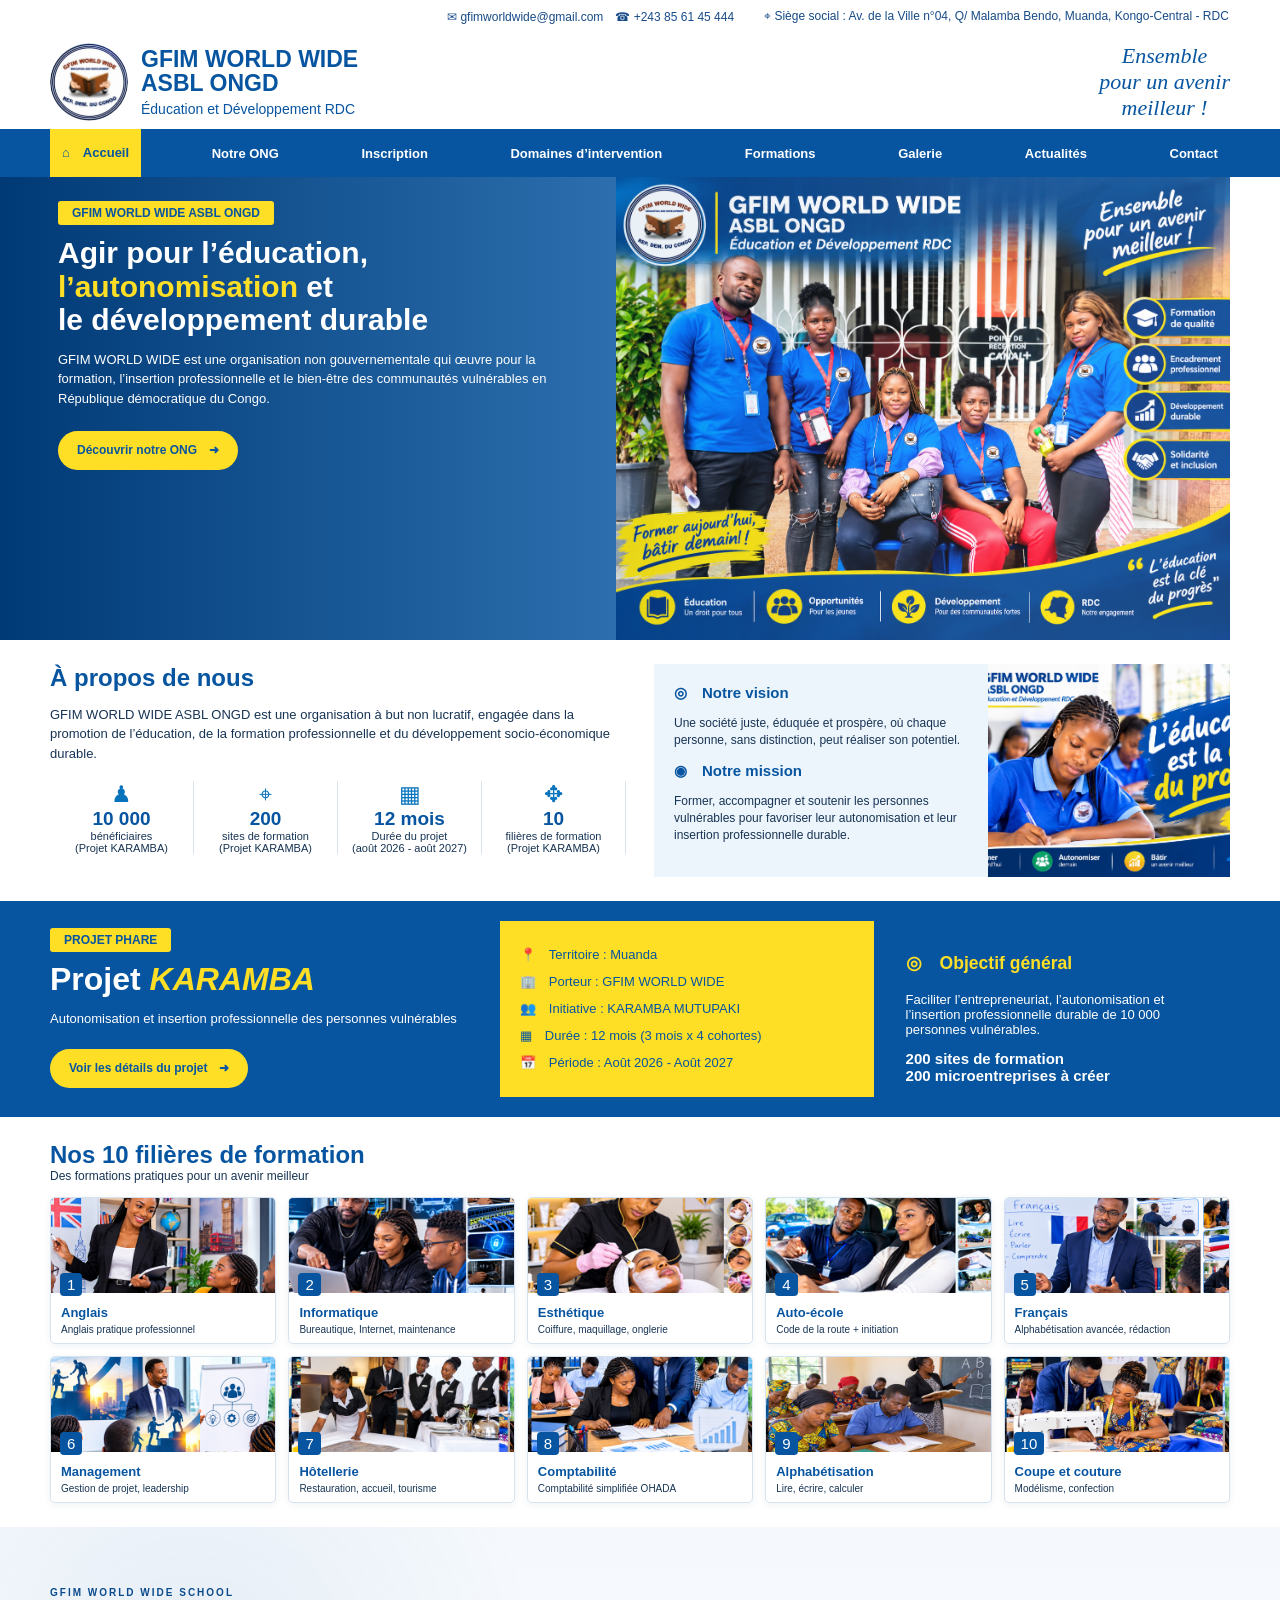
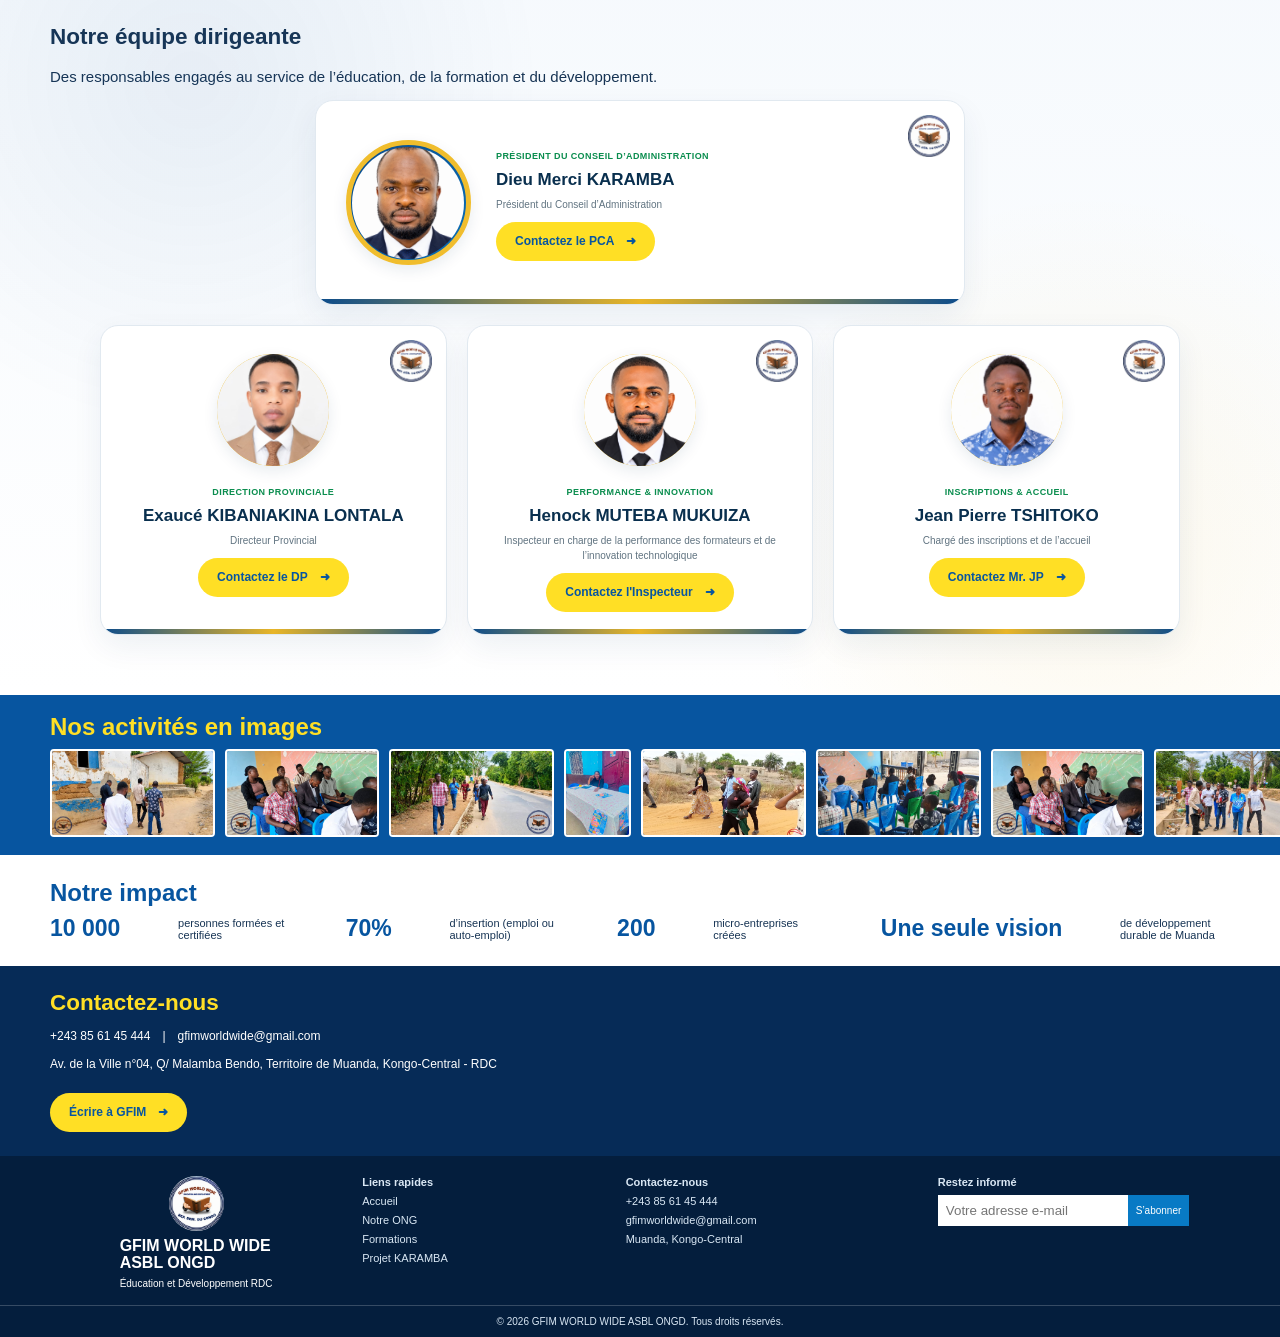
==== commit ea95fa75: "Update index.html" ====
--- a/index.html
+++ b/index.html
@@ -19,8 +19,8 @@
     <div class="container navlinks">
         <a class="active" href="#accueil">⌂　Accueil</a>
         <a href="#ong">Notre ONG</a>
+        <a href="inscription.html">Inscription</a>
         <a href="#domaines">Domaines d’intervention</a>
-        <a href="inscription.html">Inscription</a>
         <a href="#domaines">Formations</a>
         <a href="#galerie">Galerie</a>
         <a href="#actualites">Actualités</a>
@@ -281,4 +281,4 @@
 </footer>
 <script src="script.js"></script>
 </body>
-</html>+</html>
--- a/css/style.css
+++ b/css/style.css
@@ -0,0 +1,21 @@
+*{box-sizing:border-box}body{margin:0;font:15px Arial,sans-serif;color:#173454}a{text-decoration:none}.container{width:min(1180px,94%);margin:auto}.top{padding:9px 4%;display:flex;justify-content:flex-end;gap:30px;color:#174b87;font-size:12px}.head{height:94px;display:flex;align-items:center;justify-content:space-between}.brand{display:flex;align-items:center;gap:13px;color:#0755a0}.brand img{width:78px;height:78px;border-radius:50%;object-fit:cover}.brand b{font-size:23px;line-height:1.05}.brand small{display:block;font-size:14px;margin-top:6px}.slogan{font:italic 22px cursive;color:#0755a0;text-align:center}nav{background:#0755a0;color:white}.navlinks{display:flex;justify-content:space-between;align-items:center}.navlinks a{color:white;padding:15px 12px;font-size:13px;font-weight:bold}.navlinks .active{background:#ffdf25;color:#0755a0}.hero{background:linear-gradient(90deg,#003a76 0%,#0755a0d9 48%,#0755a000 75%),url('assets/activite-2.jpg') center/cover;min-height:280px;color:white}.hero-inner{display:grid;grid-template-columns:48% 52%;min-height:280px;align-items:stretch}.hero-copy{padding:26px 20px 24px 8px}.hero-copy label,.tag{background:#ffdf25;color:#0755a0;padding:5px 14px;font-weight:bold;border-radius:3px;font-size:12px}.hero h1{font-size:30px;line-height:1.12;margin:16px 0 8px}.hero h1 em{color:#ffdf25;font-style:normal}.hero p{font-size:13px;line-height:1.5;max-width:500px}.hero-photo img{width:100%;height:100%;object-fit:cover;opacity:.9}.btn{display:inline-block;background:#ffdf25;color:#0755a0;padding:11px 19px;border-radius:24px;font-weight:bold;font-size:12px;margin-top:10px}.section{padding:24px 0}.about{display:grid;grid-template-columns:1fr 1fr;gap:28px}.about h2,.courses h2,.gallery h2,.impact h2{font-size:24px;color:#0755a0;margin:0 0 8px}.about-text>p{line-height:1.5;font-size:13px}.stats{display:grid;grid-template-columns:repeat(4,1fr);margin-top:18px}.stats div{text-align:center;border-right:1px solid #dce5ee;color:#0873bd;font-size:23px}.stats b,.stats small{display:block}.stats b{font-size:19px;color:#0755a0}.stats small{font-size:11px;color:#173454}.mission{background:#edf5fc;display:grid;grid-template-columns:1fr 42%;align-items:stretch}.mission>div{padding:20px}.mission b{color:#0755a0}.mission p{font-size:12px;line-height:1.45}.mission img{width:100%;height:100%;object-fit:cover;min-height:180px}.project{background:#0755a0;color:white}.projectgrid{display:grid;grid-template-columns:1.15fr 1fr .9fr;gap:20px;align-items:center;padding:20px 0}.project h2{font-size:32px;margin:14px 0 5px}.project h2 em{color:#ffdf25}.project p{font-size:13px}.project-info{background:#ffdf25;color:#0755a0;padding:16px 20px;font-size:12px}.project-info p{margin:9px 0}.project-goal{padding:12px}.project-goal h3{color:#ffdf25}.courses h2{margin-bottom:0}.sub{margin:0 0 14px;font-size:12px}.course-grid{display:grid;grid-template-columns:repeat(5,1fr);gap:12px}.course-grid article{border:1px solid #d6e3ee;border-radius:5px;overflow:hidden;box-shadow:0 2px 7px #12466b12}.course-grid img{width:100%;height:95px;object-fit:cover;display:block}.course-grid article>div{padding:8px 10px;position:relative}.course-grid article span{position:absolute;left:9px;top:-20px;background:#0755a0;color:white;border-radius:4px;padding:3px 7px}.course-grid h3{font-size:13px;color:#0755a0;margin:4px 0}.course-grid p{font-size:10px;margin:0}.gallery{background:#0755a0;color:white;padding:18px 0}.gallery h2{color:#ffdf25}.gallery-row{display:flex;gap:10px;align-items:center}.gallery-row img{width:14%;height:88px;object-fit:cover;border:2px solid #fff;border-radius:4px}.gallery-row .btn{margin-left:auto;white-space:nowrap}.impact>div{display:flex;justify-content:space-between;align-items:center;gap:15px}.impact b{font-size:23px;color:#0755a0}.impact span{font-size:11px;max-width:110px}.contact{background:#062b57;color:white;padding:24px 0}.contact h2{margin:0;color:#ffdf25}.contact p{font-size:12px}footer{background:#041e3d;color:#d9e7f4;padding:20px 0 0}.foot{display:grid;grid-template-columns:1.2fr 1fr 1.2fr 1.2fr;gap:20px}.foot>div{display:flex;flex-direction:column;gap:7px;font-size:11px}.foot a{color:#d9e7f4}.foot .brand{color:white}.foot .brand img{width:55px;height:55px}.foot .brand b{font-size:16px}.foot .brand small{font-size:10px}.foot form{display:flex}.foot input{min-width:0;width:65%;padding:8px;border:0}.foot button{background:#087ac5;color:white;border:0;padding:8px;font-size:10px}.copyright{text-align:center;border-top:1px solid #ffffff33;margin-top:16px;padding:10px;font-size:10px}@media(max-width:800px){.top{display:block;text-align:center;font-size:10px}.head{height:auto;padding:10px 0}.brand b{font-size:17px}.brand img{width:58px;height:58px}.slogan{font-size:16px}.navlinks{overflow-x:auto;justify-content:flex-start}.navlinks a{white-space:nowrap;font-size:11px}.hero-inner{grid-template-columns:1fr}.hero-photo{height:190px}.hero-copy{padding:25px 5px}.hero h1{font-size:27px}.about{grid-template-columns:1fr}.projectgrid{grid-template-columns:1fr}.course-grid{grid-template-columns:repeat(2,1fr)}.gallery-row{flex-wrap:wrap}.gallery-row img{width:30%;height:90px}.gallery-row .btn{margin:8px}.impact>div{display:grid;grid-template-columns:1fr 1fr}.foot{grid-template-columns:1fr 1fr}.mission{grid-template-columns:1fr 40%}}@media(max-width:430px){.slogan{display:none}.stats{grid-template-columns:1fr 1fr;gap:12px}.stats div:nth-child(2){border:0}.course-grid{grid-template-columns:1fr 1fr}.foot{grid-template-columns:1fr}.mission{grid-template-columns:1fr}.mission img{height:160px}.project h2{font-size:28px}}
+
+/* Section équipe dirigeante */
+.team-section{background:linear-gradient(180deg,#f5f9fd 0%,#ffffff 100%);padding:55px 0 60px;position:relative;overflow:hidden}
+.team-section:before{content:"";position:absolute;inset:0;pointer-events:none;background:radial-gradient(circle at 15% 20%,#0b4b8d12 0,transparent 28%),radial-gradient(circle at 85% 80%,#e6a90012 0,transparent 28%)}
+.team-kicker{display:inline-block;color:#0b4b8d;font-size:10px;font-weight:800;letter-spacing:2px;margin-bottom:7px}
+.team-grid{position:relative;display:grid;grid-template-columns:repeat(3,1fr);gap:20px;max-width:1080px;margin:auto}
+.team-card{position:relative;background:#fff;border:1px solid #e1e9f0;border-radius:18px;min-height:275px;padding:28px 20px 22px;text-align:center;box-shadow:0 12px 30px #123b5d12;overflow:hidden;transition:transform .25s ease,box-shadow .25s ease}
+.team-card:hover{transform:translateY(-5px);box-shadow:0 18px 35px #123b5d1c}
+.team-president{grid-column:1/-1;max-width:650px;width:100%;justify-self:center;display:flex;align-items:center;text-align:left;padding:25px 30px;min-height:205px}
+.team-president .team-photo{margin:0 25px 0 0;flex:0 0 125px;width:125px;height:125px}
+.team-president .team-content{flex:1}
+.team-photo{width:112px;height:112px;margin:0 auto 15px;border-radius:50%;border:5px solid #f0bd2d;background:linear-gradient(135deg,#0a4b8c,#0a6fb7);display:flex;align-items:center;justify-content:center;color:#fff;font-size:32px;font-weight:900;letter-spacing:1px;box-shadow:0 5px 15px #0a315018}
+.team-role{display:inline-block;color:#0a8d4e;font-size:9px;font-weight:800;text-transform:uppercase;letter-spacing:.4px;line-height:1.35}
+.team-content h3{font-size:17px;line-height:1.18;color:#092f4e;margin:8px 0 7px}
+.team-content p{font-size:10px;line-height:1.5;color:#617481;margin:0 auto;max-width:310px}
+.team-president .team-content p{max-width:none}
+.team-logo{position:absolute;right:14px;top:14px;width:42px;height:42px;object-fit:contain;opacity:.9}
+.team-card:after{content:"";position:absolute;left:0;right:0;bottom:0;height:5px;background:linear-gradient(90deg,#0a4b8c,#e8b528,#0a4b8c)}
+@media(max-width:950px){.team-grid{grid-template-columns:repeat(2,1fr)}.team-president{grid-column:1/-1}}
+@media(max-width:560px){.team-section{padding:42px 0}.team-grid{grid-template-columns:1fr;gap:15px}.team-president{display:block;text-align:center;padding:24px 18px}.team-president .team-photo{margin:0 auto 15px;width:110px;height:110px}.team-card{min-height:250px}.team-content h3{font-size:16px}.team-logo{width:38px;height:38px}}
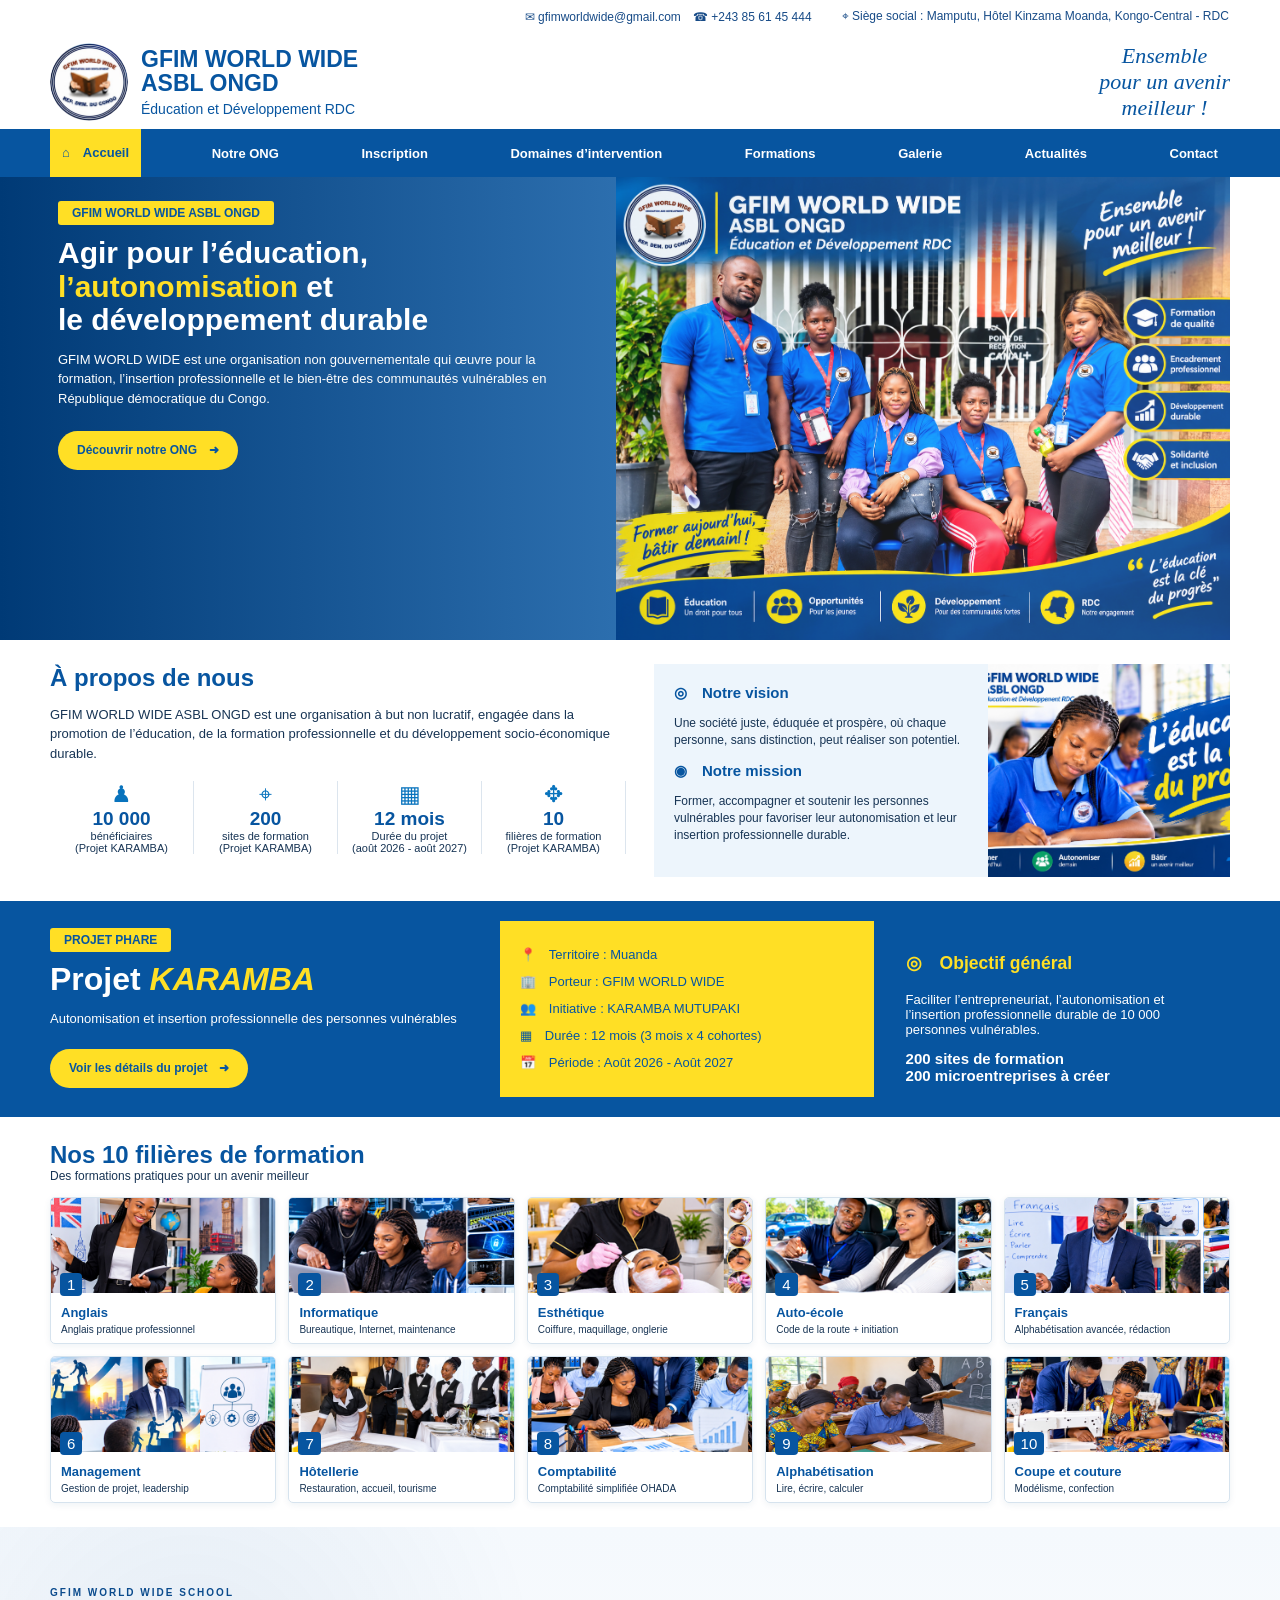
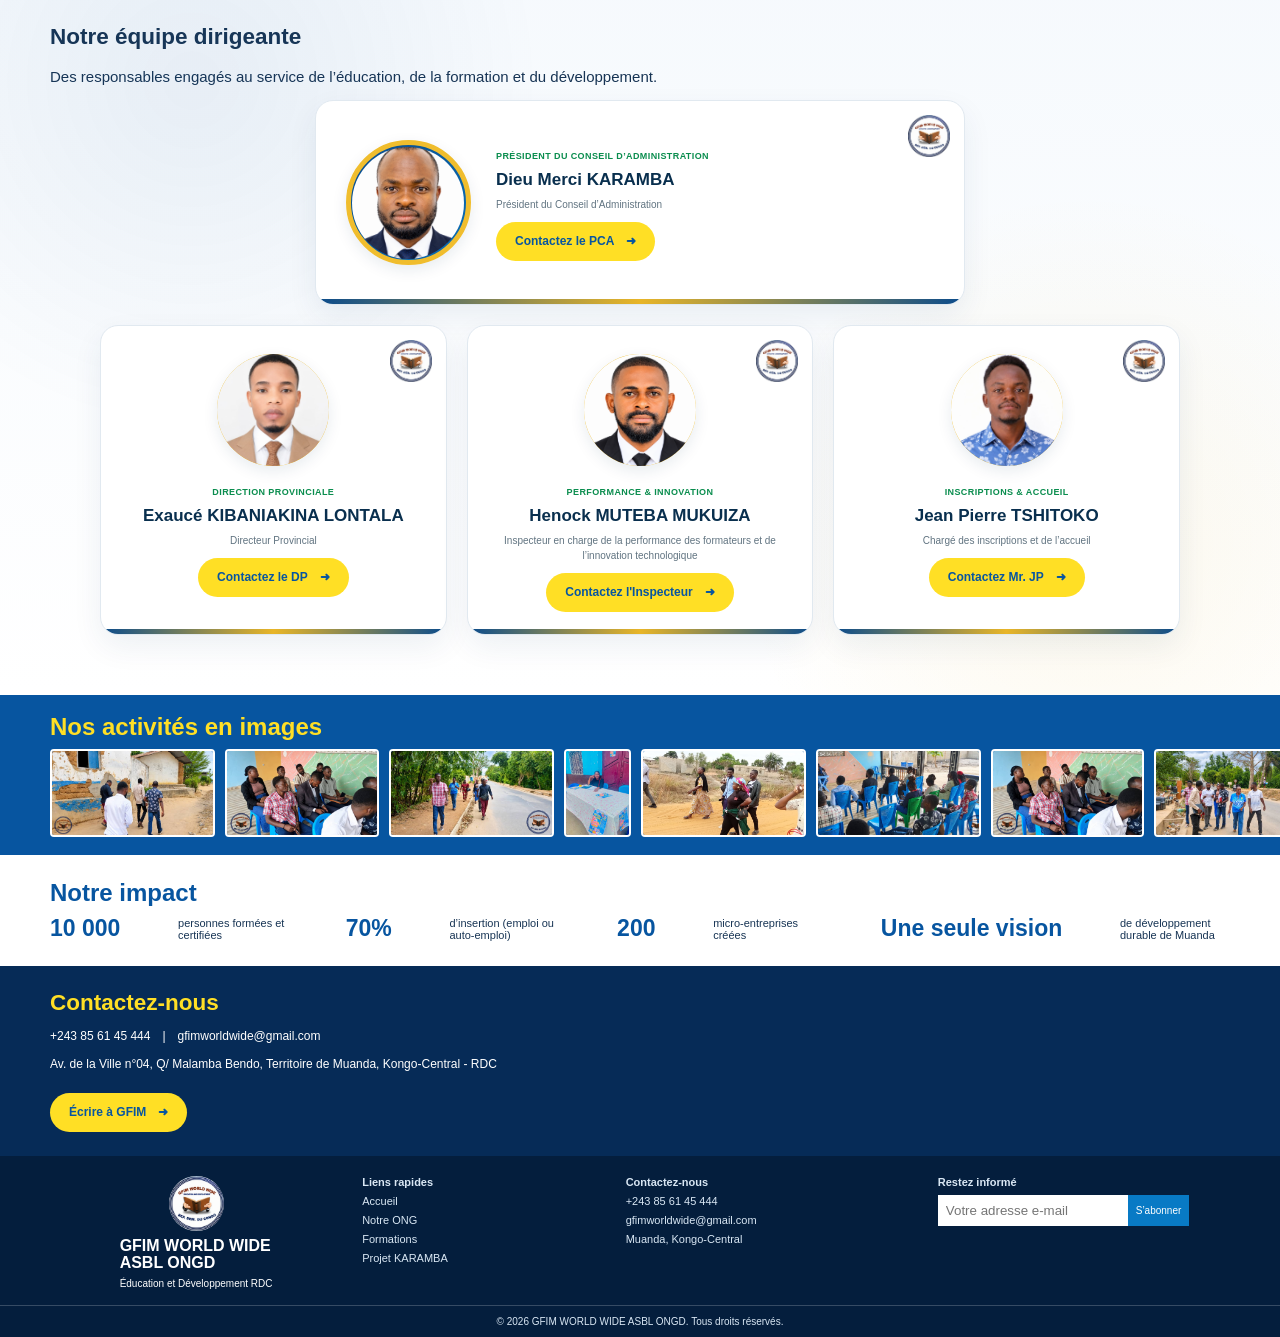
==== commit 7f07f51d: "Update index.html" ====
--- a/index.html
+++ b/index.html
@@ -5,7 +5,7 @@
     </head>
     <body>
 <div class="top"><div>✉ gfimworldwide@gmail.com　☎ +243 85 61 45 444</div>
-<div>⌖ Siège social : Av. de la Ville n°04, Q/ Malamba Bendo, Muanda, Kongo-Central - RDC</div>
+<div>⌖ Siège social : Mamputu, Hôtel Kinzama Moanda, Kongo-Central - RDC</div>
 </div>
 <header>
     <div class="head container">
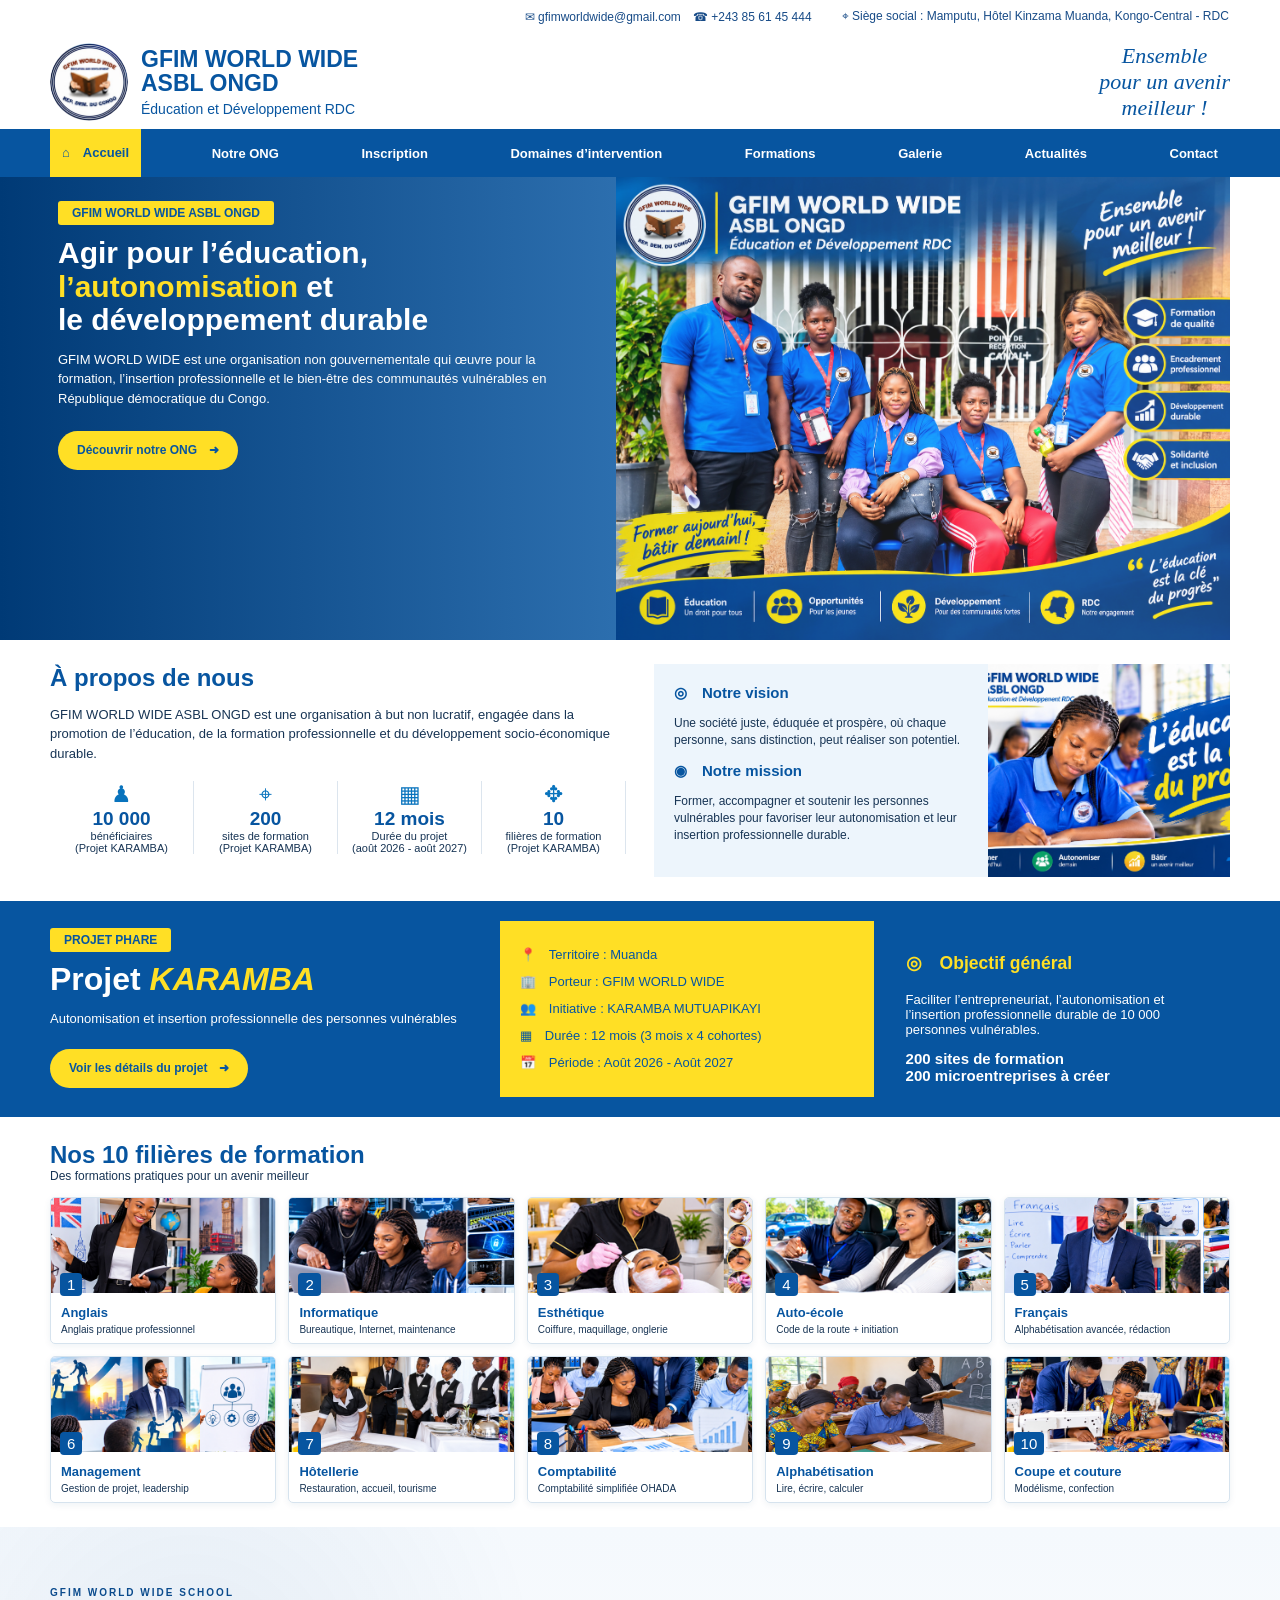
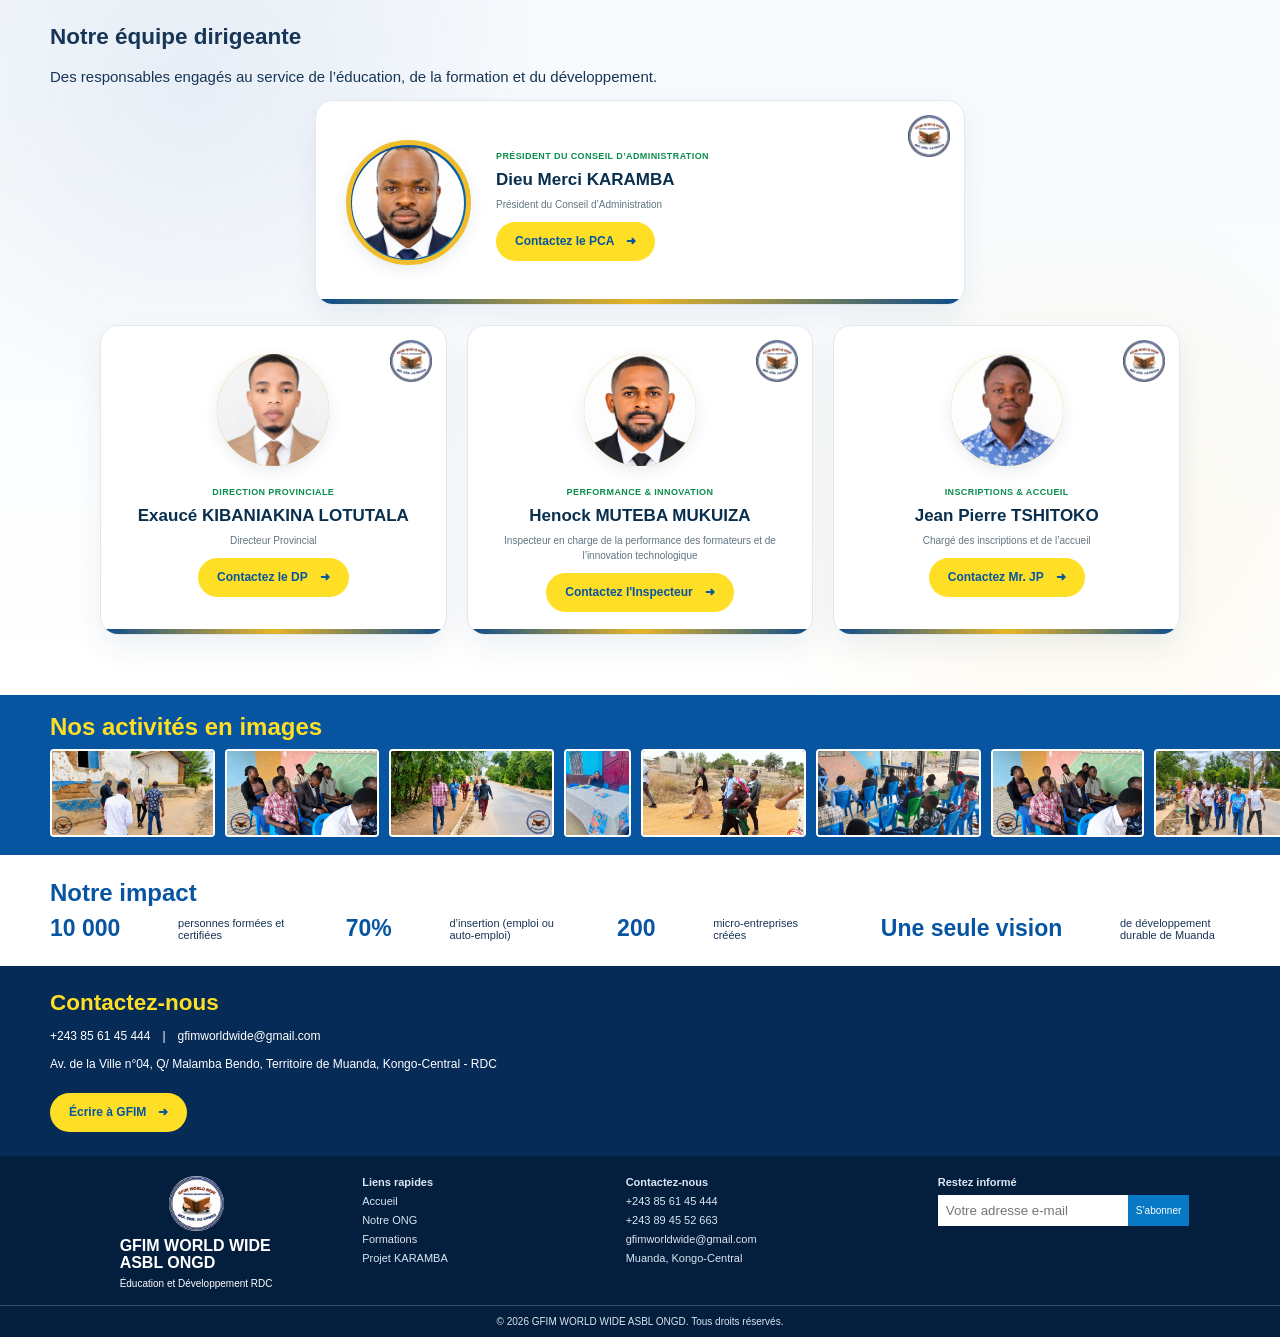
==== commit 3ab9f0e1: "Update index.html" ====
--- a/index.html
+++ b/index.html
@@ -5,7 +5,7 @@
     </head>
     <body>
 <div class="top"><div>✉ gfimworldwide@gmail.com　☎ +243 85 61 45 444</div>
-<div>⌖ Siège social : Mamputu, Hôtel Kinzama Moanda, Kongo-Central - RDC</div>
+<div>⌖ Siège social : Mamputu, Hôtel Kinzama Muanda, Kongo-Central - RDC</div>
 </div>
 <header>
     <div class="head container">
@@ -72,7 +72,7 @@
             <a class="btn" href="#contact">Voir les détails du projet　➜</a></div>
             <div class="project-info"><p>📍　Territoire : Muanda</p>
                 <p>🏢　Porteur : GFIM WORLD WIDE</p>
-                <p>👥　Initiative : KARAMBA MUTUPAKI</p>
+                <p>👥　Initiative : KARAMBA MUTUAPIKAYI</p>
                 <p>▦　Durée : 12 mois (3 mois x 4 cohortes)</p>
                 <p>📅　Période : Août 2026 - Août 2027</p></div>
                 <div class="project-goal"><h3>◎　Objectif général</h3>
@@ -177,7 +177,7 @@
         </div>
         <div class="team-content">
           <span class="team-role">Direction provinciale</span>
-          <h3>Exaucé KIBANIAKINA LONTALA</h3>
+          <h3>Exaucé KIBANIAKINA LOTUTALA</h3>
           <p>Directeur Provincial</p>
           <a class="btn" href="https://wa.me/243894552663">Contactez le DP　➜</a>
         </div>
@@ -266,6 +266,7 @@
         <div>
             <b>Contactez-nous</b>
             <span>+243 85 61 45 444</span>
+            <span>+243 89 45 52 663 </span>
             <span>gfimworldwide@gmail.com</span>
             <span>Muanda, Kongo-Central</span>
         </div>
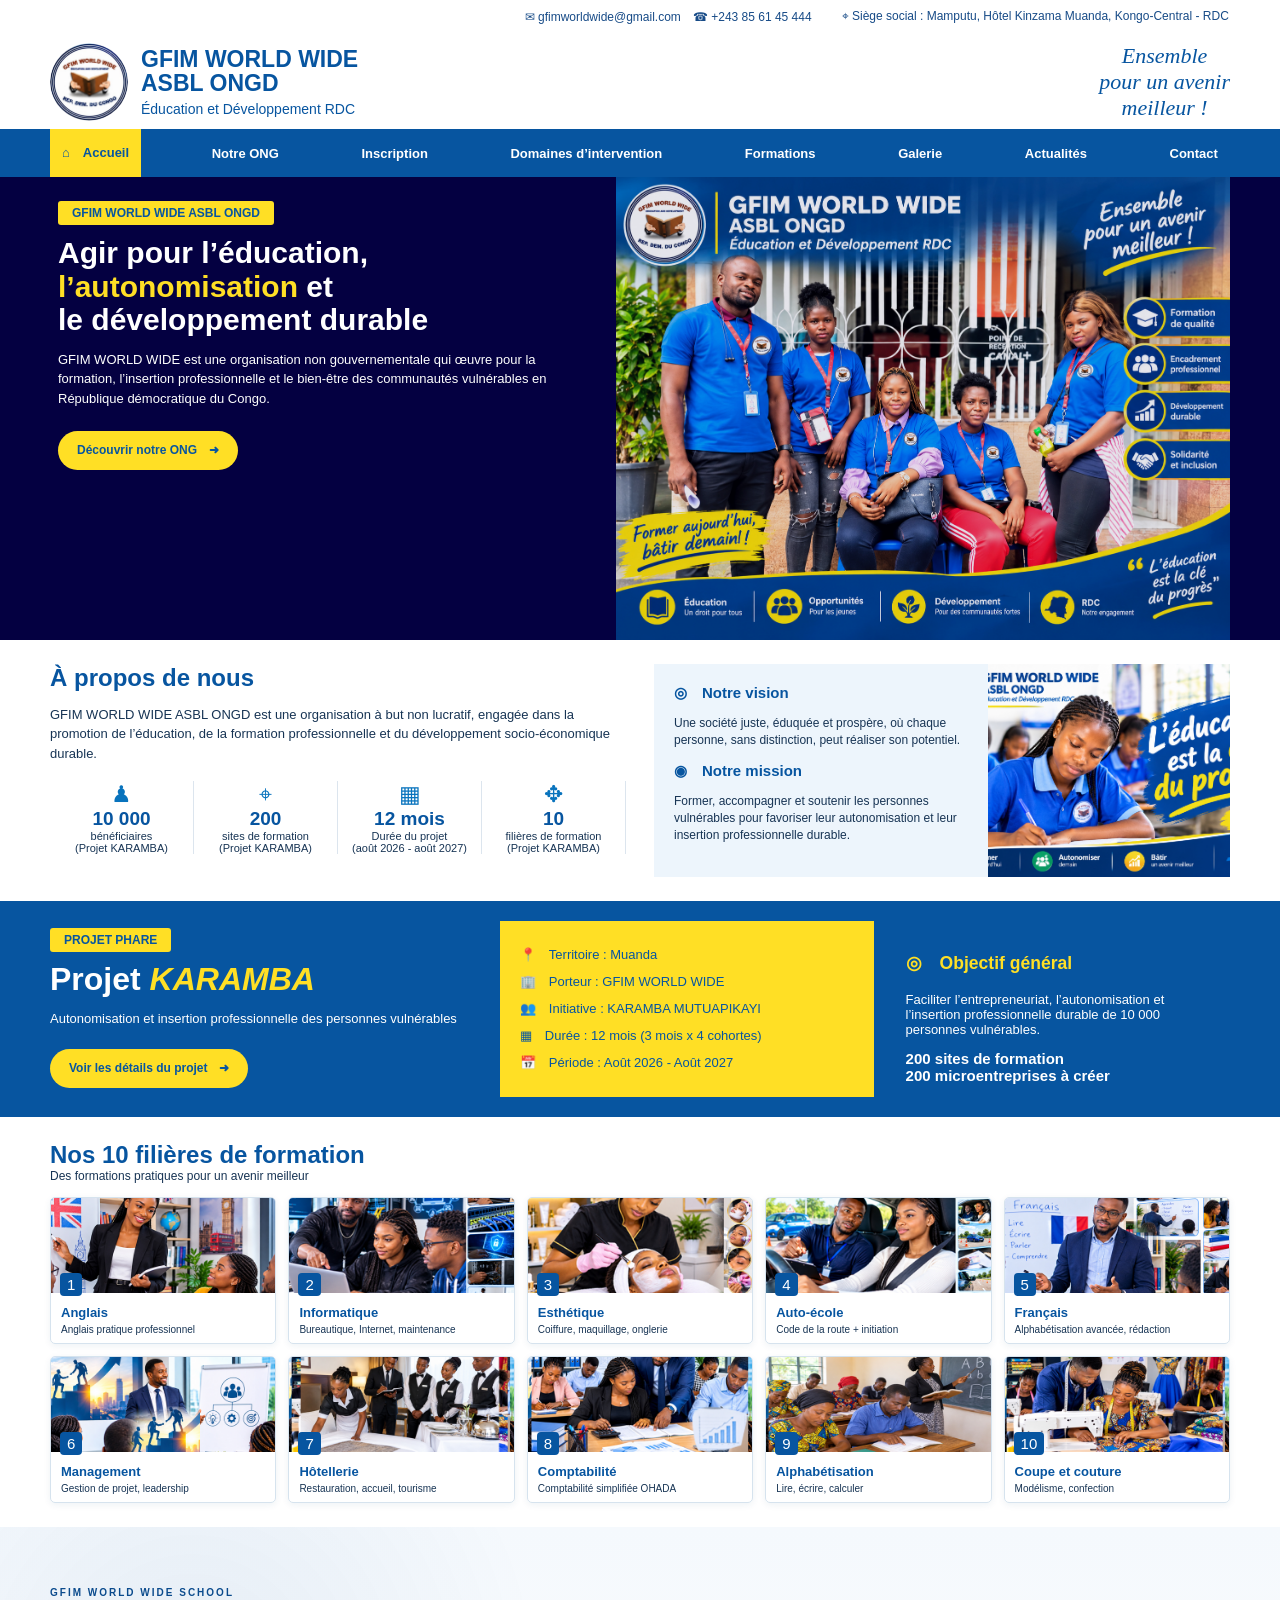
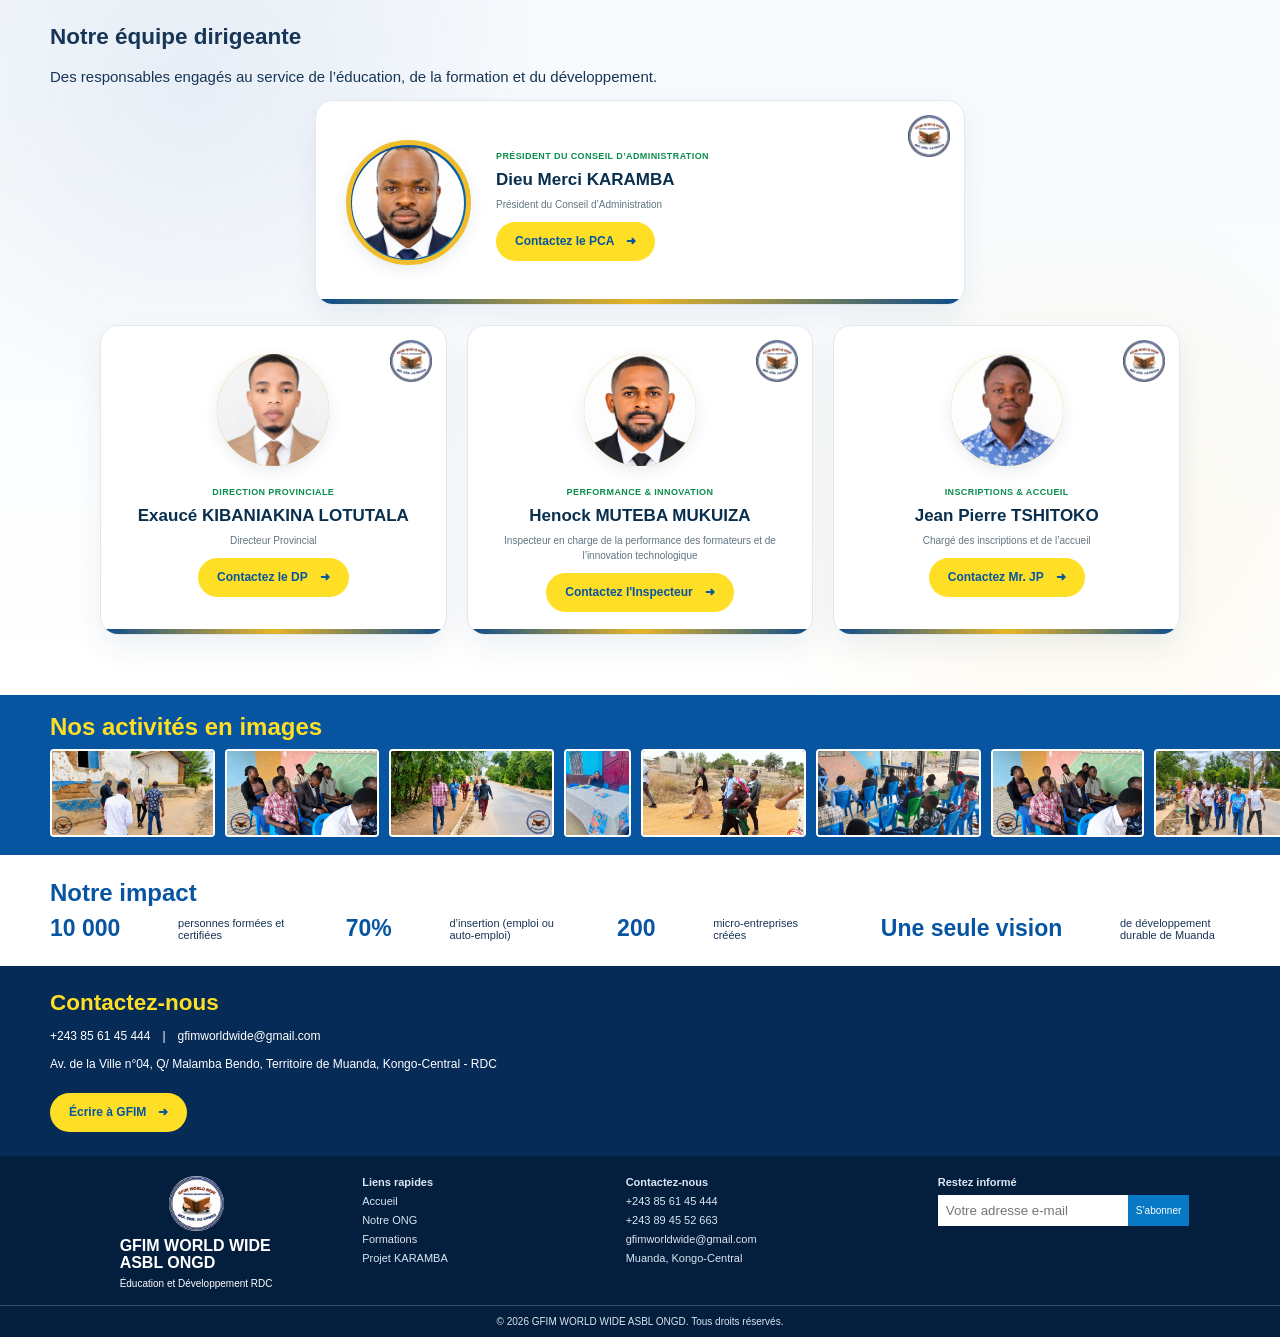
==== commit 304e23e2: "Update index.html" ====
--- a/index.html
+++ b/index.html
@@ -1,6 +1,10 @@
 <!doctype html>
 <html lang="fr">
-    <head><meta charset="utf-8"><meta name="viewport" content="width=device-width,initial-scale=1">
+    <head>
+        <meta charset="utf-8"><meta name="viewport" content="width=device-width,initial-scale=1">
+        <title>GFIM World Wide School | Formation et inscriptions</title>
+         <meta name="description" content="Bienvenue à GFIM World Wide School. Découvrez nos formations, nos programmes et les modalités d'inscription en République démocratique du Congo.">
+        <meta name="robots" content="index, follow">
         <meta name="theme-color" content="#0755a0"><title>GFIM WORLD WIDE | ASBL ONGD</title><link rel="stylesheet" href="css/style.css">
     </head>
     <body>
--- a/css/style.css
+++ b/css/style.css
@@ -1,5 +1,6 @@
-*{box-sizing:border-box}body{margin:0;font:15px Arial,sans-serif;color:#173454}a{text-decoration:none}.container{width:min(1180px,94%);margin:auto}.top{padding:9px 4%;display:flex;justify-content:flex-end;gap:30px;color:#174b87;font-size:12px}.head{height:94px;display:flex;align-items:center;justify-content:space-between}.brand{display:flex;align-items:center;gap:13px;color:#0755a0}.brand img{width:78px;height:78px;border-radius:50%;object-fit:cover}.brand b{font-size:23px;line-height:1.05}.brand small{display:block;font-size:14px;margin-top:6px}.slogan{font:italic 22px cursive;color:#0755a0;text-align:center}nav{background:#0755a0;color:white}.navlinks{display:flex;justify-content:space-between;align-items:center}.navlinks a{color:white;padding:15px 12px;font-size:13px;font-weight:bold}.navlinks .active{background:#ffdf25;color:#0755a0}.hero{background:linear-gradient(90deg,#003a76 0%,#0755a0d9 48%,#0755a000 75%),url('assets/activite-2.jpg') center/cover;min-height:280px;color:white}.hero-inner{display:grid;grid-template-columns:48% 52%;min-height:280px;align-items:stretch}.hero-copy{padding:26px 20px 24px 8px}.hero-copy label,.tag{background:#ffdf25;color:#0755a0;padding:5px 14px;font-weight:bold;border-radius:3px;font-size:12px}.hero h1{font-size:30px;line-height:1.12;margin:16px 0 8px}.hero h1 em{color:#ffdf25;font-style:normal}.hero p{font-size:13px;line-height:1.5;max-width:500px}.hero-photo img{width:100%;height:100%;object-fit:cover;opacity:.9}.btn{display:inline-block;background:#ffdf25;color:#0755a0;padding:11px 19px;border-radius:24px;font-weight:bold;font-size:12px;margin-top:10px}.section{padding:24px 0}.about{display:grid;grid-template-columns:1fr 1fr;gap:28px}.about h2,.courses h2,.gallery h2,.impact h2{font-size:24px;color:#0755a0;margin:0 0 8px}.about-text>p{line-height:1.5;font-size:13px}.stats{display:grid;grid-template-columns:repeat(4,1fr);margin-top:18px}.stats div{text-align:center;border-right:1px solid #dce5ee;color:#0873bd;font-size:23px}.stats b,.stats small{display:block}.stats b{font-size:19px;color:#0755a0}.stats small{font-size:11px;color:#173454}.mission{background:#edf5fc;display:grid;grid-template-columns:1fr 42%;align-items:stretch}.mission>div{padding:20px}.mission b{color:#0755a0}.mission p{font-size:12px;line-height:1.45}.mission img{width:100%;height:100%;object-fit:cover;min-height:180px}.project{background:#0755a0;color:white}.projectgrid{display:grid;grid-template-columns:1.15fr 1fr .9fr;gap:20px;align-items:center;padding:20px 0}.project h2{font-size:32px;margin:14px 0 5px}.project h2 em{color:#ffdf25}.project p{font-size:13px}.project-info{background:#ffdf25;color:#0755a0;padding:16px 20px;font-size:12px}.project-info p{margin:9px 0}.project-goal{padding:12px}.project-goal h3{color:#ffdf25}.courses h2{margin-bottom:0}.sub{margin:0 0 14px;font-size:12px}.course-grid{display:grid;grid-template-columns:repeat(5,1fr);gap:12px}.course-grid article{border:1px solid #d6e3ee;border-radius:5px;overflow:hidden;box-shadow:0 2px 7px #12466b12}.course-grid img{width:100%;height:95px;object-fit:cover;display:block}.course-grid article>div{padding:8px 10px;position:relative}.course-grid article span{position:absolute;left:9px;top:-20px;background:#0755a0;color:white;border-radius:4px;padding:3px 7px}.course-grid h3{font-size:13px;color:#0755a0;margin:4px 0}.course-grid p{font-size:10px;margin:0}.gallery{background:#0755a0;color:white;padding:18px 0}.gallery h2{color:#ffdf25}.gallery-row{display:flex;gap:10px;align-items:center}.gallery-row img{width:14%;height:88px;object-fit:cover;border:2px solid #fff;border-radius:4px}.gallery-row .btn{margin-left:auto;white-space:nowrap}.impact>div{display:flex;justify-content:space-between;align-items:center;gap:15px}.impact b{font-size:23px;color:#0755a0}.impact span{font-size:11px;max-width:110px}.contact{background:#062b57;color:white;padding:24px 0}.contact h2{margin:0;color:#ffdf25}.contact p{font-size:12px}footer{background:#041e3d;color:#d9e7f4;padding:20px 0 0}.foot{display:grid;grid-template-columns:1.2fr 1fr 1.2fr 1.2fr;gap:20px}.foot>div{display:flex;flex-direction:column;gap:7px;font-size:11px}.foot a{color:#d9e7f4}.foot .brand{color:white}.foot .brand img{width:55px;height:55px}.foot .brand b{font-size:16px}.foot .brand small{font-size:10px}.foot form{display:flex}.foot input{min-width:0;width:65%;padding:8px;border:0}.foot button{background:#087ac5;color:white;border:0;padding:8px;font-size:10px}.copyright{text-align:center;border-top:1px solid #ffffff33;margin-top:16px;padding:10px;font-size:10px}@media(max-width:800px){.top{display:block;text-align:center;font-size:10px}.head{height:auto;padding:10px 0}.brand b{font-size:17px}.brand img{width:58px;height:58px}.slogan{font-size:16px}.navlinks{overflow-x:auto;justify-content:flex-start}.navlinks a{white-space:nowrap;font-size:11px}.hero-inner{grid-template-columns:1fr}.hero-photo{height:190px}.hero-copy{padding:25px 5px}.hero h1{font-size:27px}.about{grid-template-columns:1fr}.projectgrid{grid-template-columns:1fr}.course-grid{grid-template-columns:repeat(2,1fr)}.gallery-row{flex-wrap:wrap}.gallery-row img{width:30%;height:90px}.gallery-row .btn{margin:8px}.impact>div{display:grid;grid-template-columns:1fr 1fr}.foot{grid-template-columns:1fr 1fr}.mission{grid-template-columns:1fr 40%}}@media(max-width:430px){.slogan{display:none}.stats{grid-template-columns:1fr 1fr;gap:12px}.stats div:nth-child(2){border:0}.course-grid{grid-template-columns:1fr 1fr}.foot{grid-template-columns:1fr}.mission{grid-template-columns:1fr}.mission img{height:160px}.project h2{font-size:28px}}
-
+*{box-sizing:border-box}body{margin:0;font:15px Arial,sans-serif;color:#173454}a{text-decoration:none}.container{width:min(1180px,94%);margin:auto}.top{padding:9px 4%;display:flex;justify-content:flex-end;gap:30px;color:#174b87;font-size:12px}.head{height:94px;display:flex;align-items:center;justify-content:space-between}.brand{display:flex;align-items:center;gap:13px;color:#0755a0}.brand img{width:78px;height:78px;border-radius:50%;object-fit:cover}.brand b{font-size:23px;line-height:1.05}.brand small{display:block;font-size:14px;margin-top:6px}.slogan{font:italic 22px cursive;color:#0755a0;text-align:center}nav{background:#0755a0;color:white}.navlinks{display:flex;justify-content:space-between;align-items:center}.navlinks a{color:white;padding:15px 12px;font-size:13px;font-weight:bold}.navlinks .active{background:#ffdf25;color:#0755a0}
+.hero{background:linear-gradient(90deg,#040041 100%,#057ae7d9 80%,#000000fa 99%),url('assets/activite-2.jpg') center/cover;min-height:280px;color:white}.hero-inner{display:grid;grid-template-columns:48% 52%;min-height:280px;align-items:stretch}.hero-copy{padding:26px 20px 24px 8px}.hero-copy label,.tag{background:#ffdf25;color:#0755a0;padding:5px 14px;font-weight:bold;border-radius:3px;font-size:12px}.hero h1{font-size:30px;line-height:1.12;margin:16px 0 8px}.hero h1 em{color:#ffdf25;font-style:normal}.hero p{font-size:13px;line-height:1.5;max-width:500px}.hero-photo img{width:100%;height:100%;object-fit:cover;opacity:.9}.btn{display:inline-block;background:#ffdf25;color:#0755a0;padding:11px 19px;border-radius:24px;font-weight:bold;font-size:12px;margin-top:10px}.section{padding:24px 0}.about{display:grid;grid-template-columns:1fr 1fr;gap:28px}.about h2,.courses h2,.gallery h2,.impact h2{font-size:24px;color:#0755a0;margin:0 0 8px}.about-text>p{line-height:1.5;font-size:13px}.stats{display:grid;grid-template-columns:repeat(4,1fr);margin-top:18px}.stats div{text-align:center;border-right:1px solid #dce5ee;color:#0873bd;font-size:23px}.stats b,.stats small{display:block}.stats b{font-size:19px;color:#0755a0}.stats small{font-size:11px;color:#173454}.mission{background:#edf5fc;display:grid;grid-template-columns:1fr 42%;align-items:stretch}.mission>div{padding:20px}.mission b{color:#0755a0}.mission p{font-size:12px;line-height:1.45}.mission img{width:100%;height:100%;object-fit:cover;min-height:180px}.project{background:#0755a0;color:white}.projectgrid{display:grid;grid-template-columns:1.15fr 1fr .9fr;gap:20px;align-items:center;padding:20px 0}.project h2{font-size:32px;margin:14px 0 5px}.project h2 em{color:#ffdf25}.project p{font-size:13px}.project-info{background:#ffdf25;color:#0755a0;padding:16px 20px;font-size:12px}.project-info p{margin:9px 0}.project-goal{padding:12px}.project-goal h3{color:#ffdf25}.courses h2{margin-bottom:0}.sub{margin:0 0 14px;font-size:12px}.course-grid{display:grid;grid-template-columns:repeat(5,1fr);gap:12px}.course-grid article{border:1px solid #d6e3ee;border-radius:5px;overflow:hidden;box-shadow:0 2px 7px #12466b12}.course-grid img{width:100%;height:95px;object-fit:cover;display:block}.course-grid article>div{padding:8px 10px;position:relative}.course-grid article span{position:absolute;left:9px;top:-20px;background:#0755a0;color:white;border-radius:4px;padding:3px 7px}.course-grid h3{font-size:13px;color:#0755a0;margin:4px 0}.course-grid p{font-size:10px;margin:0}.gallery{background:#0755a0;color:white;padding:18px 0}.gallery h2{color:#ffdf25}.gallery-row{display:flex;gap:10px;align-items:center}.gallery-row img{width:14%;height:88px;object-fit:cover;border:2px solid #fff;border-radius:4px}.gallery-row .btn{margin-left:auto;white-space:nowrap}.impact>div{display:flex;justify-content:space-between;align-items:center;gap:15px}.impact b{font-size:23px;color:#0755a0}.impact span{font-size:11px;max-width:110px}.contact{background:#062b57;color:white;padding:24px 0}.contact h2{margin:0;color:#ffdf25}.contact p{font-size:12px}footer{background:#041e3d;color:#d9e7f4;padding:20px 0 0}.foot{display:grid;grid-template-columns:1.2fr 1fr 1.2fr 1.2fr;gap:20px}.foot>div{display:flex;flex-direction:column;gap:7px;font-size:11px}.foot a{color:#d9e7f4}.foot .brand{color:white}.foot .brand img{width:55px;height:55px}.foot .brand b{font-size:16px}.foot .brand small{font-size:10px}.foot form{display:flex}.foot input{min-width:0;width:65%;padding:8px;border:0}.foot button{background:#087ac5;color:white;border:0;padding:8px;font-size:10px}.copyright{text-align:center;border-top:1px solid #ffffff33;margin-top:16px;padding:10px;font-size:10px}@media(max-width:800px){.top{display:block;text-align:center;font-size:10px}.head{height:auto;padding:10px 0}.brand b{font-size:17px}.brand img{width:58px;height:58px}.slogan{font-size:16px}.navlinks{overflow-x:auto;justify-content:flex-start}.navlinks a{white-space:nowrap;font-size:11px}.hero-inner{grid-template-columns:1fr}.hero-photo{height:190px}.hero-copy{padding:25px 5px}.hero h1{font-size:27px}.about{grid-template-columns:1fr}.projectgrid{grid-template-columns:1fr}.course-grid{grid-template-columns:repeat(2,1fr)}.gallery-row{flex-wrap:wrap}.gallery-row img{width:30%;height:90px}.gallery-row .btn{margin:8px}.impact>div{display:grid;grid-template-columns:1fr 1fr}.foot{grid-template-columns:1fr 1fr}.mission{grid-template-columns:1fr 40%}}@media(max-width:430px){.slogan{display:none}.stats{grid-template-columns:1fr 1fr;gap:12px}.stats div:nth-child(2){border:0}.course-grid{grid-template-columns:1fr 1fr}.foot{grid-template-columns:1fr}.mission{grid-template-columns:1fr}.mission img{height:160px}.project h2{font-size:28px}}
+ 
 /* Section équipe dirigeante */
 .team-section{background:linear-gradient(180deg,#f5f9fd 0%,#ffffff 100%);padding:55px 0 60px;position:relative;overflow:hidden}
 .team-section:before{content:"";position:absolute;inset:0;pointer-events:none;background:radial-gradient(circle at 15% 20%,#0b4b8d12 0,transparent 28%),radial-gradient(circle at 85% 80%,#e6a90012 0,transparent 28%)}
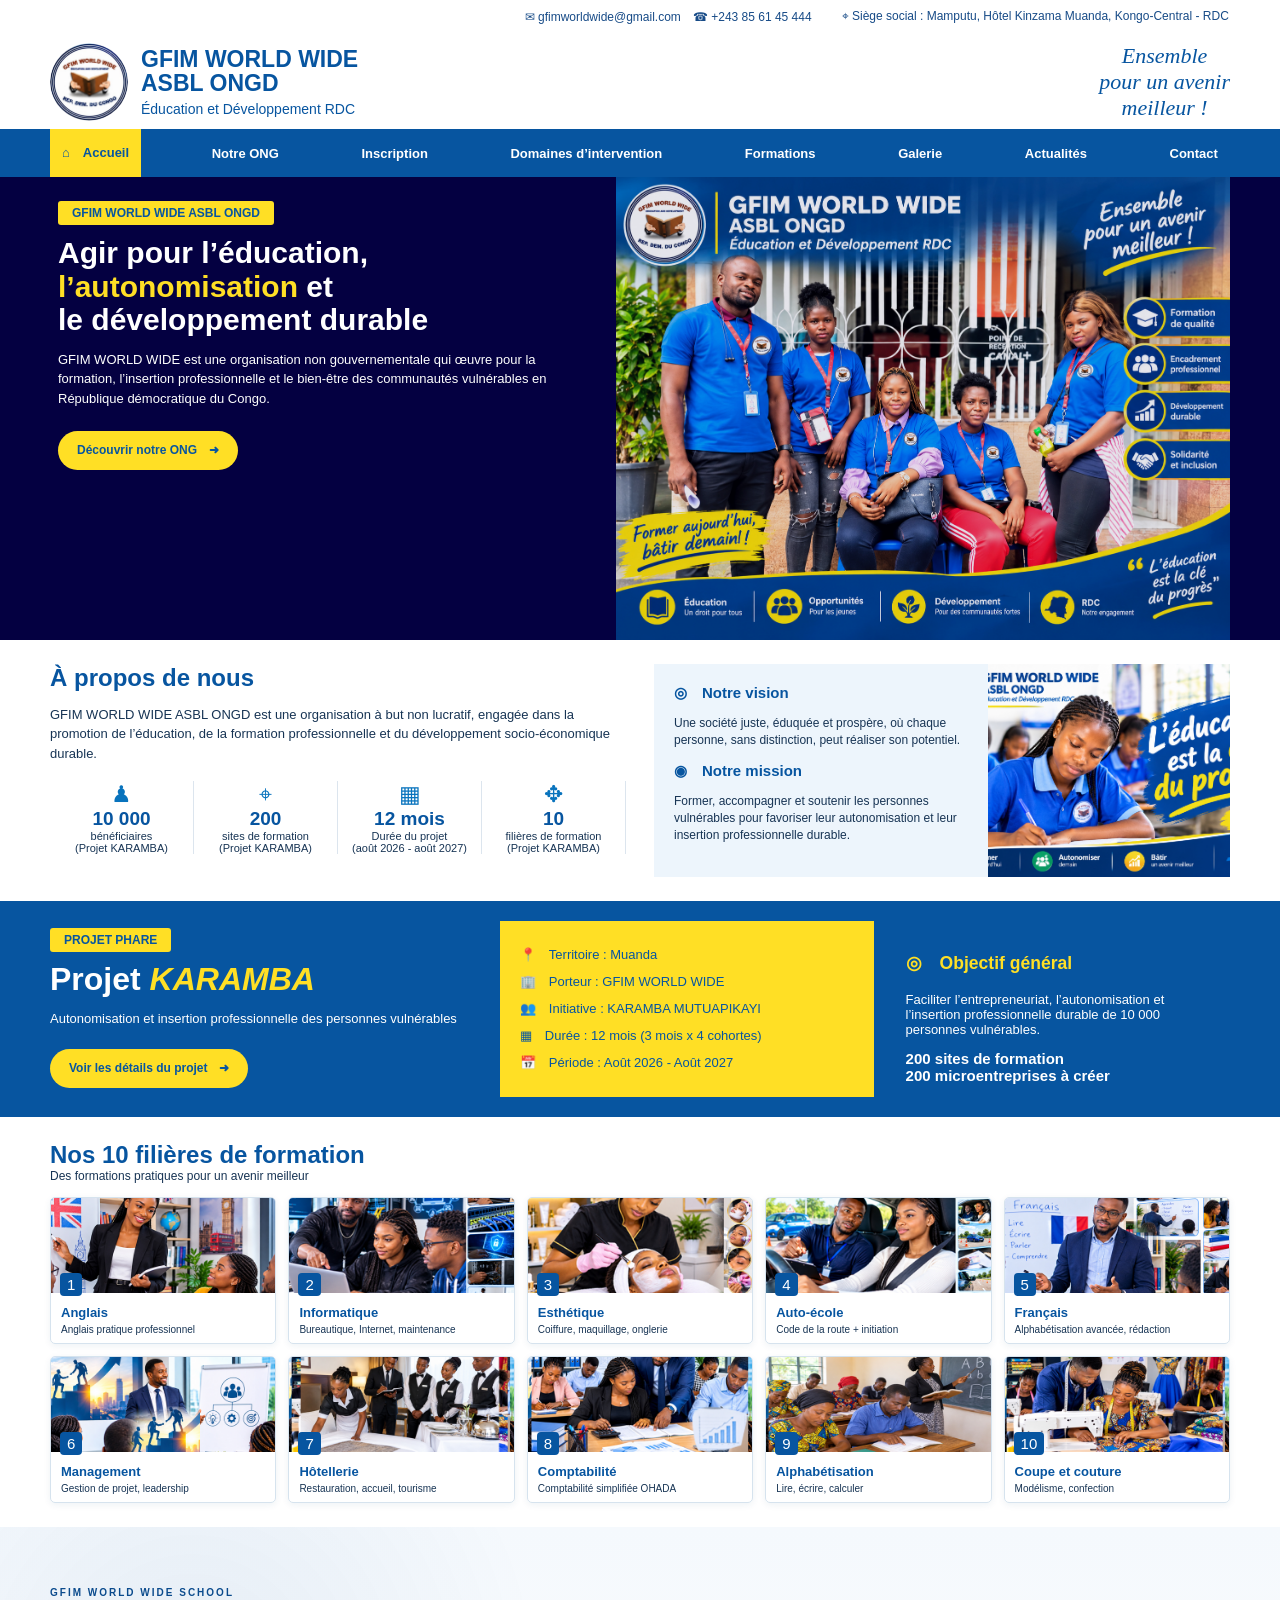
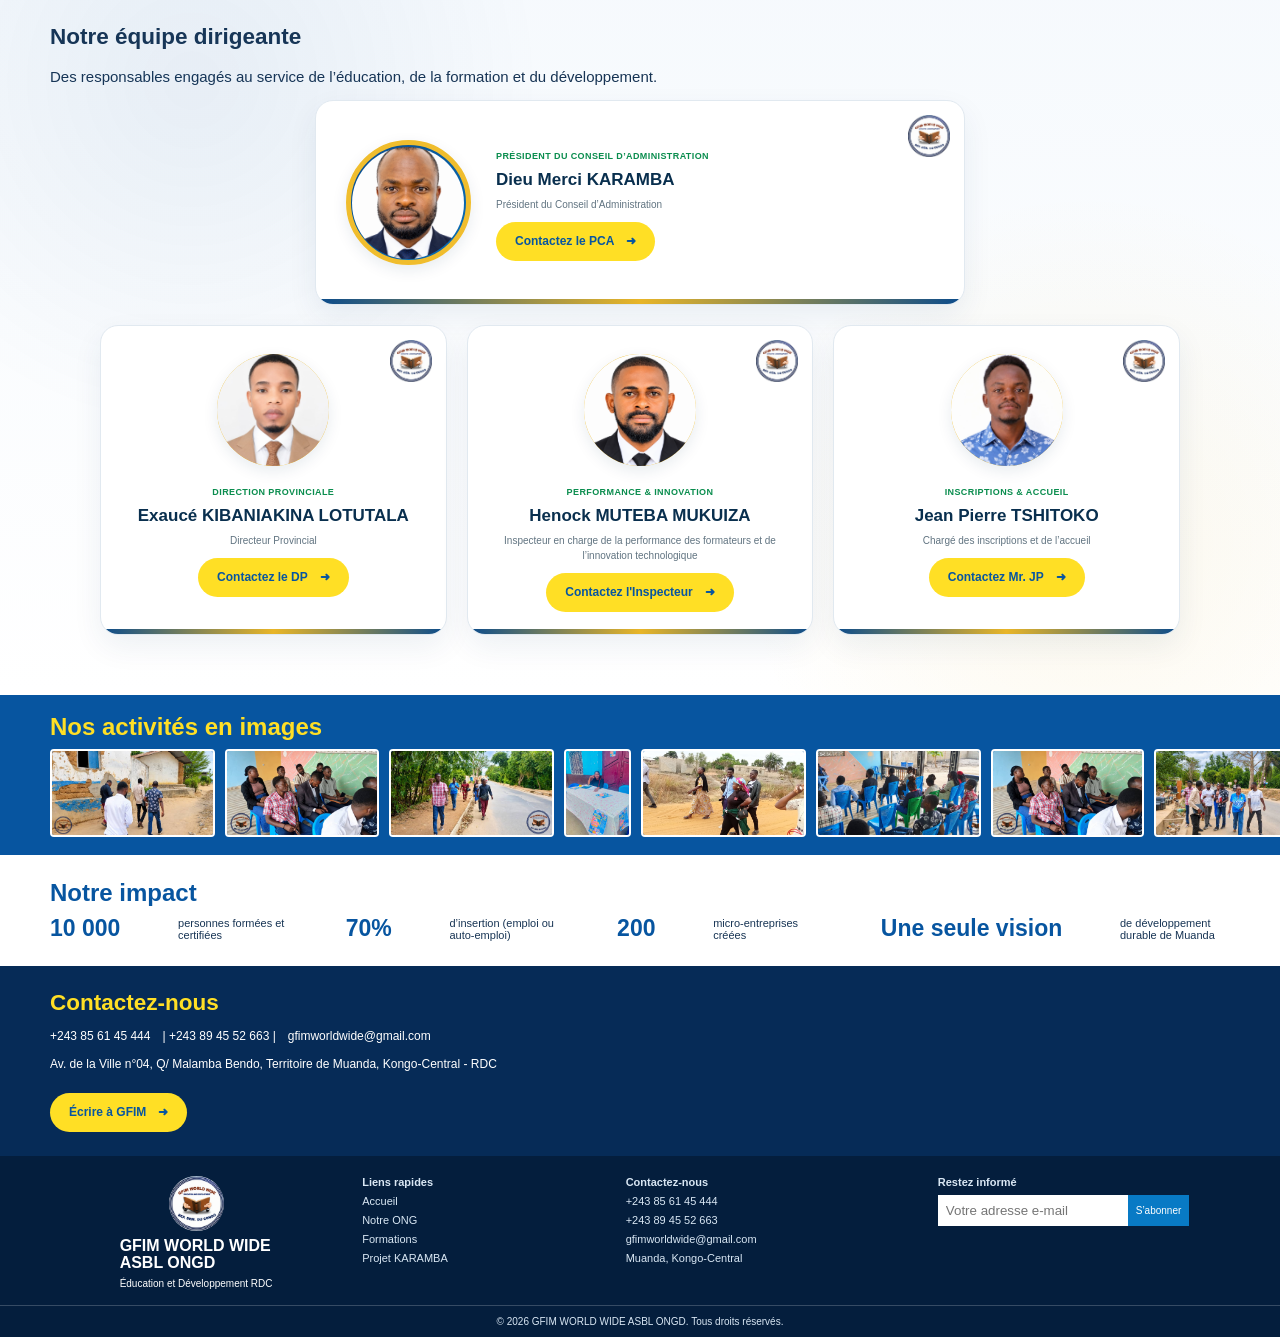
==== commit 3f6c1106: "Update index.html" ====
--- a/index.html
+++ b/index.html
@@ -246,7 +246,7 @@
 </section>
 <section class="contact" id="contact"><div class="container">
     <h2>Contactez-nous</h2>
-    <p>+243 85 61 45 444　|　gfimworldwide@gmail.com</p>
+    <p>+243 85 61 45 444　| +243 89 45 52 663 |　gfimworldwide@gmail.com</p>
     <p>Av. de la Ville n°04, Q/ Malamba Bendo, Territoire de Muanda, Kongo-Central - RDC</p>
     <a class="btn" href="mailto:gfimworldwide@gmail.com">Écrire à GFIM　➜</a>
 </div>
